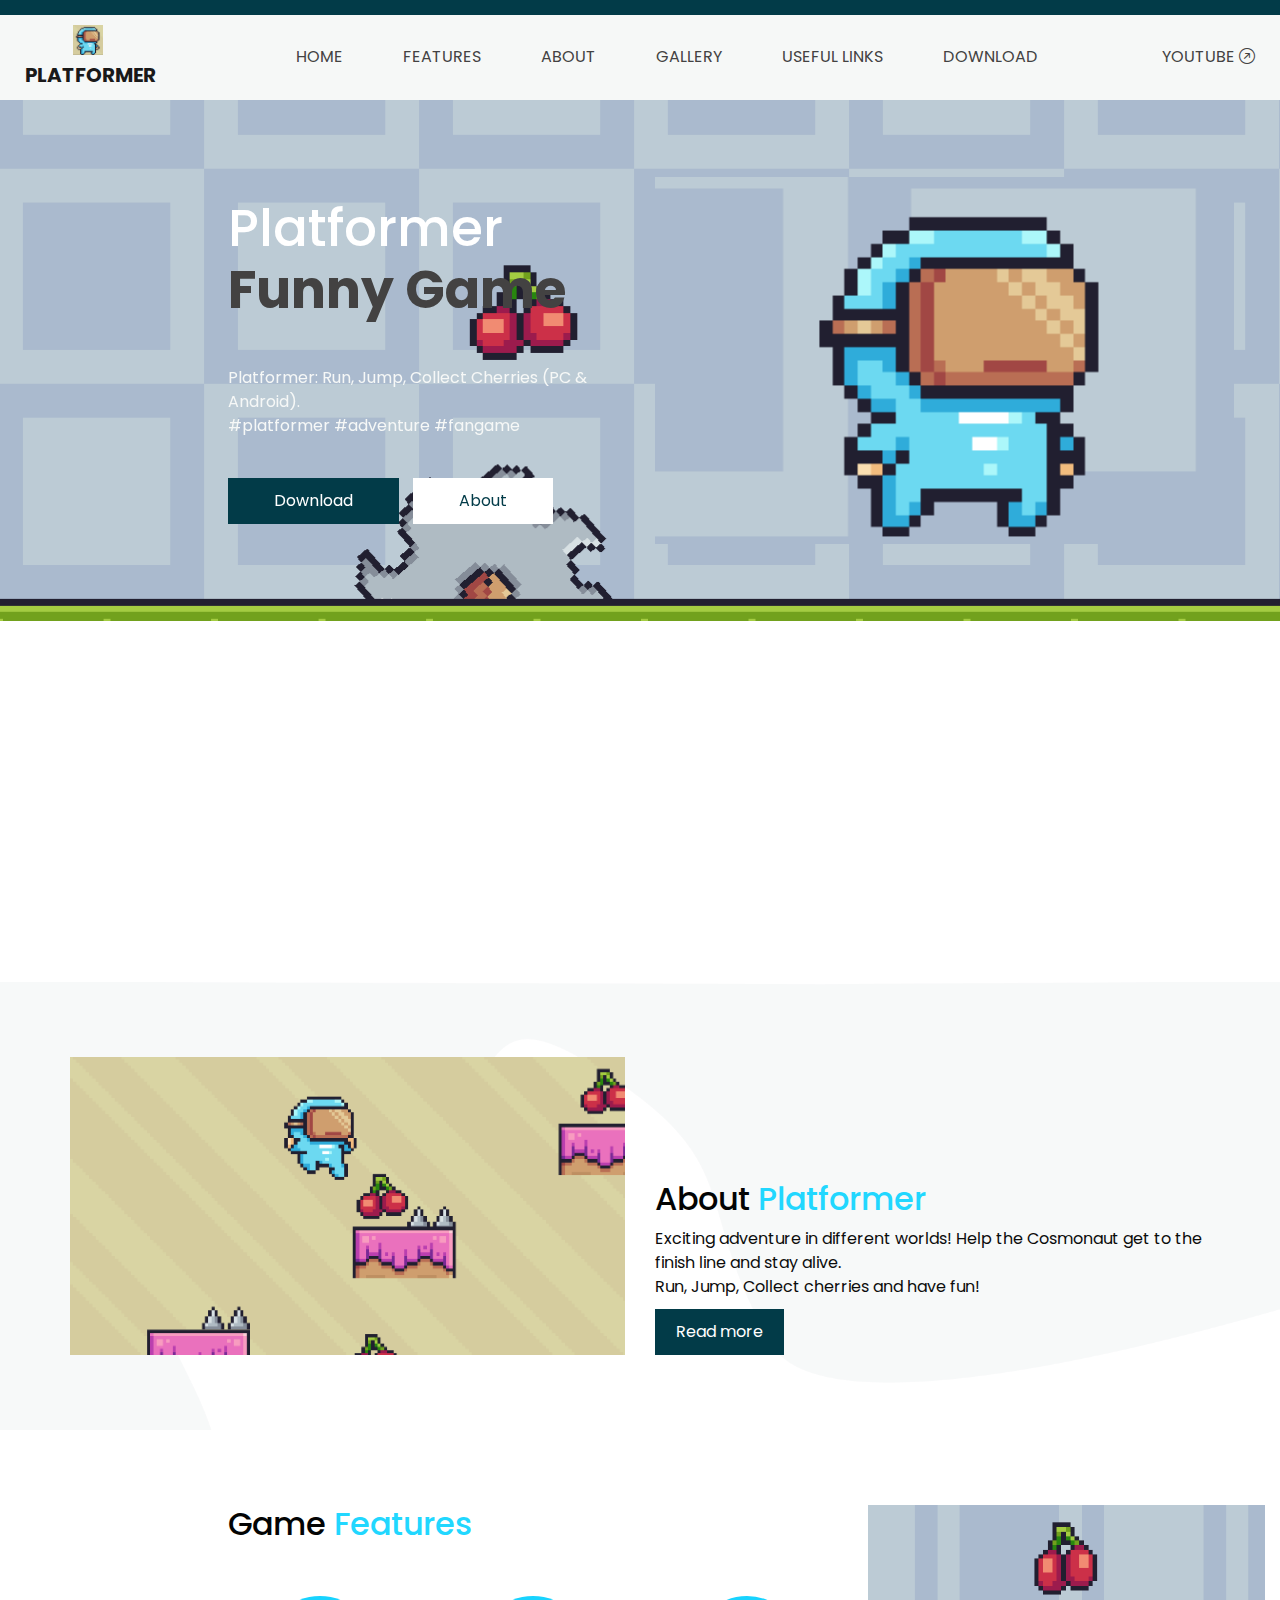
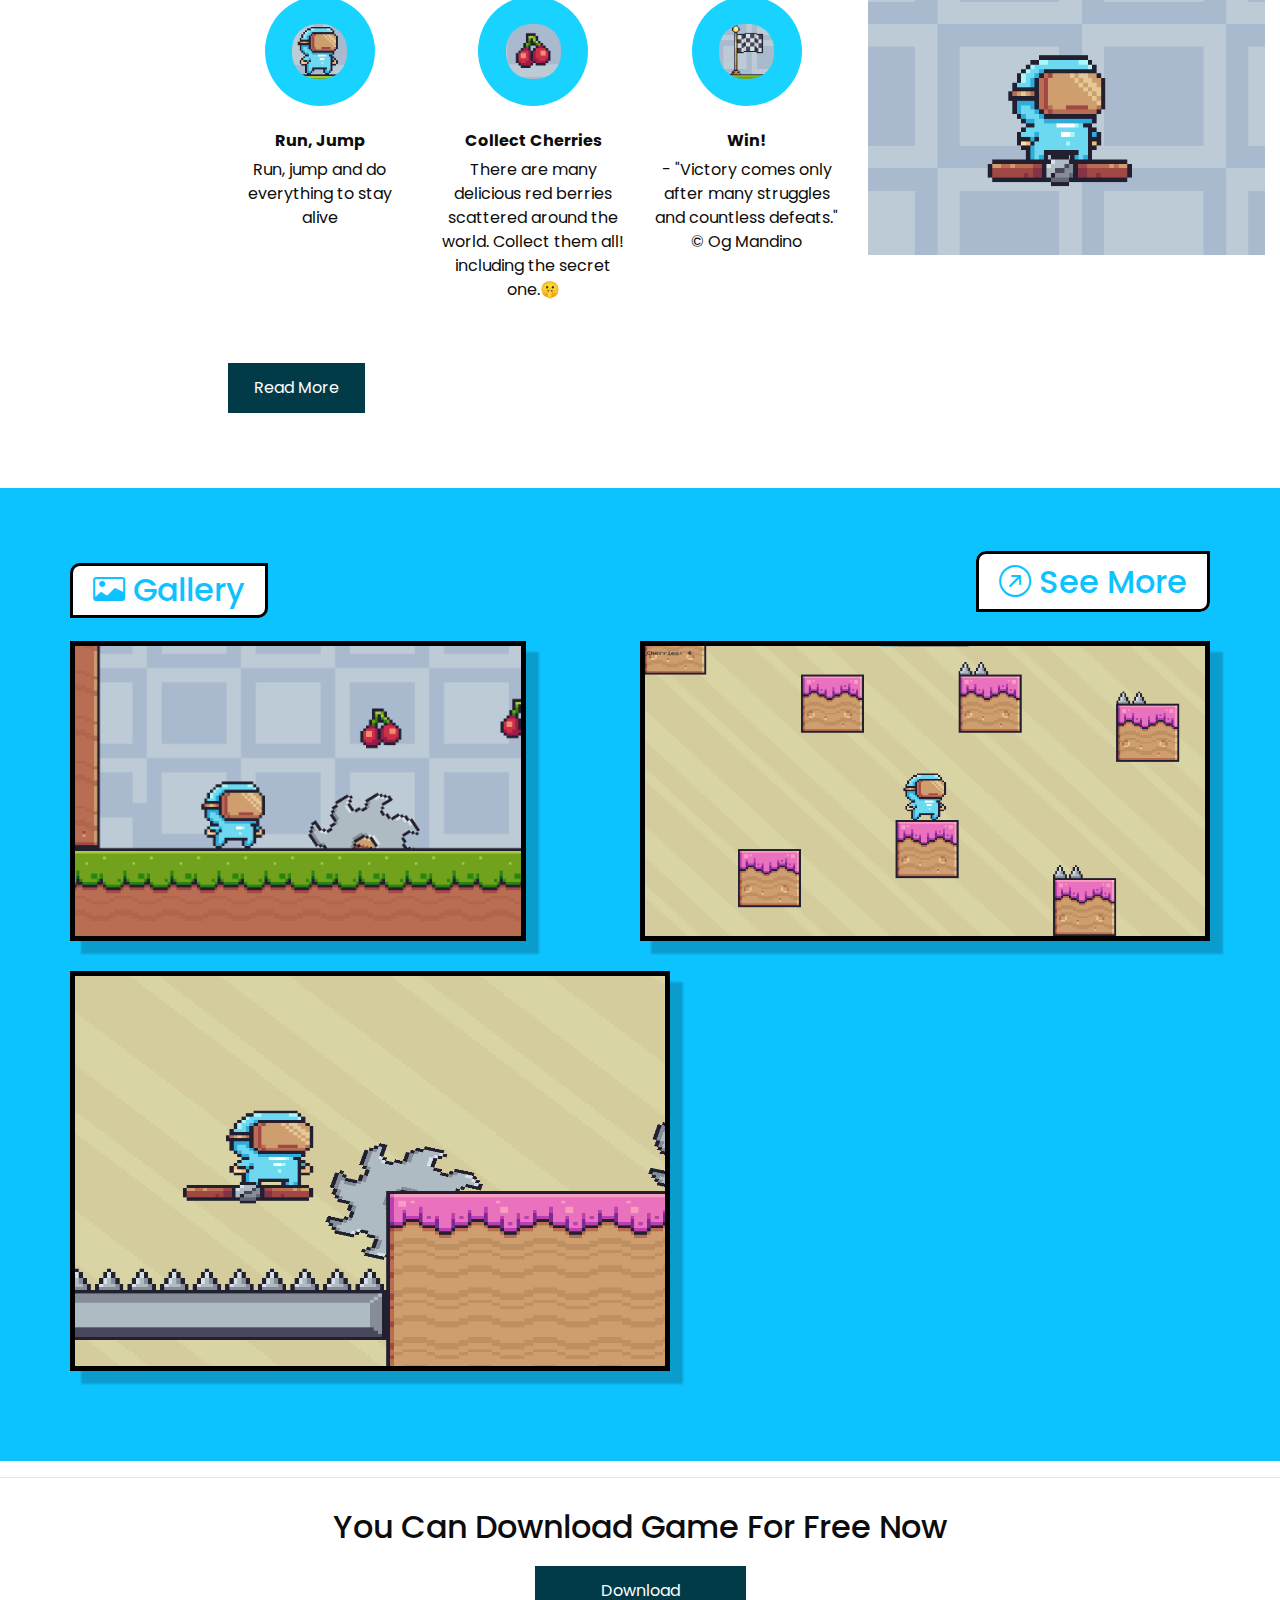
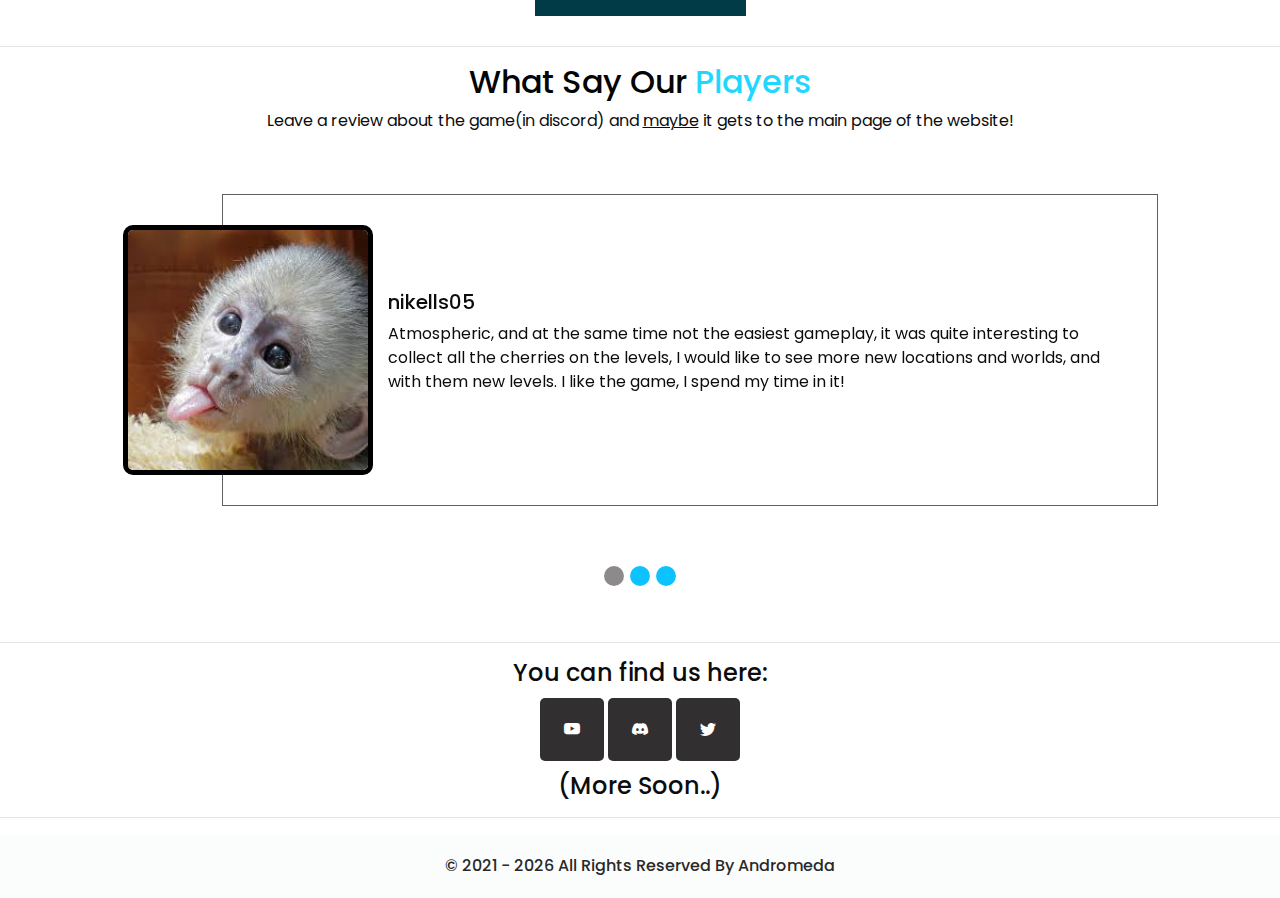
==== index.html @ 1cad474f "some changes" ====
<!DOCTYPE html>
<html>

<head>
	<!-- Basic -->
	<meta charset="utf-8" />
	<meta http-equiv="X-UA-Compatible" content="IE=edge" />
	<!-- Mobile Metas -->
	<meta name="viewport" content="width=device-width, initial-scale=1, shrink-to-fit=no" />
	<!-- Site Metas -->
	<meta name="keywords" content="" />
	<meta name="description" content="" />
	<meta name="author" content="" />

	<title>Platformer - Official Website</title>

	<!-- slider stylesheet -->
	<link rel="stylesheet" type="text/css"
	href="https://cdnjs.cloudflare.com/ajax/libs/OwlCarousel2/2.1.3/assets/owl.carousel.min.css" />
	<link rel="stylesheet" href="https://cdnjs.cloudflare.com/ajax/libs/font-awesome/4.7.0/css/font-awesome.min.css">
	<link rel="stylesheet" href="https://cdn.jsdelivr.net/npm/bootstrap-icons@1.9.1/font/bootstrap-icons.css">

	<!-- icon -->
	<link rel="icon" href="images/favicon.ico">

	<!-- bootstrap core css -->
	<link rel="stylesheet" type="text/css" href="css/bootstrap.css" />

	<!-- fonts style -->
	<link href="https://fonts.googleapis.com/css?family=Dosis:400,500|Poppins:400,700&display=swap" rel="stylesheet">
	<!-- Custom styles for this template -->
	<link href="css/style.css" rel="stylesheet" />
	<!-- responsive style -->
	<link href="css/responsive.css" rel="stylesheet" />

  <script type="text/javascript">console.log("secret.png?");</script>
</head>

<body>
  <div class="hero_area">
    <!-- header section strats -->
    <header class="header_section" style="position: fixed; top: 0; width: 100%; z-index: 1;">
      <div class="container-fluid">
        <nav class="navbar navbar-expand-lg custom_nav-container">
          <a class="navbar-brand" href="index.html">
            <img src="images/logo.png" alt="">
            <span>
              Platformer
            </span>
          </a>
          <button class="navbar-toggler" type="button" data-toggle="collapse" data-target="#navbarSupportedContent"
            aria-controls="navbarSupportedContent" aria-expanded="false" aria-label="Toggle navigation">
            <span class="navbar-toggler-icon"></span>
          </button>

          <div class="collapse navbar-collapse" id="navbarSupportedContent">
            <div class="d-flex mx-auto flex-column flex-lg-row align-items-center">
              <ul class="navbar-nav  ">
                <li class="nav-item active">
                  <a class="nav-link" href="index.html">Home <span class="sr-only">(current)</span></a>
                </li>
                <li class="nav-item">
                  <a class="nav-link" href="features.html">Features </a>
                </li>
                <li class="nav-item">
                  <a class="nav-link" href="about.html"> About</a>
                </li>
                <li class="nav-item">
                  <a class="nav-link" href="gallery.html"> Gallery </a>
                </li>
                <li class="nav-item">
                  <a class="nav-link" href="links.html">Useful Links</a>
                </li>
                <li class="nav-item">
                  <a class="nav-link" href="download.html"> Download </a>
                </li>
              </ul>
              <!-- <form class="form-inline my-2 my-lg-0 ml-0 ml-lg-4 mb-3 mb-lg-0">
                <button class="btn  my-2 my-sm-0 nav_search-btn" type="submit"></button>
              </form> -->
            </div>
            <div class="quote_btn-container  d-flex justify-content-center">
              <script type="text/javascript">
                var links = ["www.youtube.com/channel/UCqLkB0ikeZudFq3xYeXhJoA", "discord.gg/4m3zwxyevf", "twitter.com/platformergame"];
                var link_name;

              function randomLink() {
                  // get a random number between 0 and the number of links
                  var randIdx = Math.random() * links.length;
                  // round it, so it can be used as array index
                  randIdx = parseInt(randIdx, 10);
                  // construct the link to be opened
                  var link = 'http://' + links[randIdx];
                      return link;
              };

              var random_link = randomLink();

              switch(random_link) {
                case "http://www.youtube.com/channel/UCqLkB0ikeZudFq3xYeXhJoA":
                  link_name = "YouTube";
                  break;
                case "http://discord.gg/4m3zwxyevf":
                  link_name = "Discord";
                  break;
                  case "http://twitter.com/platformergame":
                  link_name = "Twitter";
                  break;
                default:
                  link_name = "Link";
              }

              document.write("<a href='", random_link, "' target='blank'>", link_name, " <i class='bi bi-arrow-up-right-circle'></i></a>");

              </script>
              <!-- <a href="https://www.youtube.com/channel/UCqLkB0ikeZudFq3xYeXhJoA">
                YouTube Channel <i class="bi bi-arrow-up-right-circle"></i> 
              </a>-->
            </div>
          </div>
        </nav>
    </header>
    <!-- end header section -->
    <!-- slider section -->
    <section class=" slider_section position-relative" style="margin-top: 100px;">
      <div id="carouselExampleIndicators" class="carousel slide" data-ride="carousel">
	    <!-- <ol class="carousel-indicators">
	      <li data-target="#carouselExampleIndicators" data-slide-to="0" class="active"></li>
	    </ol> -->
        <div class="carousel-inner">
          <div class="carousel-item active">
            <div class="container-fluid">
              <div class="row">
                <div class="col-md-4 offset-md-2">
                  <div class="slider_detail-box">
                    <h1>
                      Platformer
                      <span>
                        Funny Game
                      </span>
                    </h1>
                    <p>
                      Platformer: Run, Jump, Collect Cherries (PC & Android).<br>#platformer #adventure #fangame
                    </p>
                    <div class="btn-box">
                      <a href="download.html" class="btn-1">
                        Download
                      </a>
                      <a href="about.html" class="btn-2">
                        About
                      </a>
                    </div>
                  </div>
                </div>
                <div class="col-md-6">
                  <div class="slider_img-box">
                    <img src="images/slider-img.png" alt="">
                  </div>
                </div>
              </div>
            </div>
          </div>

    </section>
    <!-- end slider section -->
  </div>

  <!-- about section -->

  <section class="about_section layout_padding">
    <div class="container">
      <div class="row">
        <div class="col-md-6">
          <div class="img-box">
            <img src="images/about.png" alt="">
          </div>
        </div>
        <div class="col-md-6">
          <div class="detail-box">
	        <h2 class="custom_heading">
	          About
	          <span>
	            Platformer
	          </span>
	        </h2>
            <p style="margin-top: 0px; margin-bottom: 10px;">
              Exciting adventure in different worlds! Help the Cosmonaut get to the finish line and stay alive. <br>Run, Jump, Collect cherries and have fun!
            </p>
            <div>
              <a href="about.html" style="cursor: pointer;">
                Read more
              </a>
            </div>
          </div>
        </div>
      </div>
    </div>
  </section>

  <!-- service section -->
  <section class="service_section layout_padding">
    <div class="container-fluid">
      <div class="row">
        <div class="col-md-6 offset-md-2">
          <h2 class="custom_heading">
            Game <span>Features</span>
          </h2>
          <div class="container layout_padding2">
            <div class="row">
              <div class="col-md-4">
                <div class="img_box">
                  <img src="images/s-1.png" alt="">
                </div>
                <div class="detail_box">
                  <h6>
                    Run, Jump
                  </h6>
                  <p>
                    Run, jump and do everything to stay alive
                  </p>
                </div>
              </div>
              <div class="col-md-4">
                <div class="img_box">
                  <img src="images/s-2.png" alt="">
                </div>
                <div class="detail_box">
                  <h6>
                    Collect Cherries
                  </h6>
                  <p>
                    There are many delicious red berries scattered around the world. Collect them all!<br> including the secret one.🤫
                  </p>
                </div>
              </div>
              <div class="col-md-4">
                <div class="img_box">
                  <img src="images/s-3.png" alt="">
                </div>
                <div class="detail_box">
                  <h6>
                    Win!
                  </h6>
                  <p>
                    - "Victory comes only after many struggles and countless defeats."<br> © Og Mandino
                  </p>
                </div>
              </div>
            </div>
          </div>
          <div>
            <a href="features.html">
              Read More
            </a>
          </div>
        </div>
        <div class="col-md-4">
          <img src="images/tool.png" alt="" class="w-100">
        </div>
      </div>
    </div>
  </section>

  <!-- end service section -->



  <!-- gallery section -->
  <section class="gallery-section layout_padding">
    <div class="container">
      <h2 style="color: #0dc3ff; background-color: white;border: solid 3px black; padding: 5px 20px 5px 20px; border-radius: 10px 0px 10px 0px;">
          <i class="bi bi-card-image"></i> Gallery
      </h2>
      <h2>
        <a href="gallery.html" style="color: #0dc3ff; background-color: white;border: solid 3px black; padding: 5px 20px 5px 20px; border-radius: 10px 0px 10px 0px;">
          <i class='bi bi-arrow-up-right-circle'></i> See More
        </a>
      </h2>
    </div>
    <div class="container ">
      <div class="img_box box-1">
        <img src="images/g-1.png" alt="">
      </div>
      <div class="img_box box-2">
        <img src="images/g-3.png" alt="">
      </div>
      <div class="img_box box-3">
        <img src="images/g-2.png" alt="">
      </div><br>
    </div>
  </section>
  <hr>

  <!-- download section -->

  <section class="buy_section" style="margin:10px 10px 10px 10px:">
    <div class="container" style="margin-top: 30px;margin-bottom: 30px;">
      <h2 style="margin-bottom: 20px;">
        You Can Download Game For Free Now
      </h2>
      <div class="d-flex justify-content-center">
        <a href="download.html">
          Download
        </a>
      </div>
    </div>
  </section>

  <!-- end download section -->

  <!-- client section -->
  <hr>
  <section class="client_section layout_padding-bottom">
    <div class="container">
      <h2 class="custom_heading text-center">
        What Say Our
        <span>
          Players
        </span>
      </h2>
      <p class="text-center">
        Leave a review about the game(in discord) and <span style="text-decoration: underline;">maybe</span> it gets to the main page of the website!
      </p>
      <div id="carouselExample2Indicators" class="carousel slide" data-ride="carousel">
        <ol class="carousel-indicators">
          <li data-target="#carouselExample2Indicators" data-slide-to="0" class="active"></li>
          <li data-target="#carouselExample2Indicators" data-slide-to="1"></li>
          <li data-target="#carouselExample2Indicators" data-slide-to="2"></li>
        </ol>
        <div class="carousel-inner">
          <div class="carousel-item active">
            <div class="layout_padding2 pl-100">
              <div class="client_container ">
                <div class="img_box" style="margin-right: 30px;">
                  <img src="images/client1.jpg" alt="" style="border: solid black 5px; border-radius: 10px; width: 250px; height: 250px;">
                </div>
                <div class="detail_box">
                  <h5>
                    nikells05
                  </h5>
                  <p>
                    Atmospheric, and at the same time not the easiest gameplay, it was quite interesting to collect all the cherries on the levels, I would like to see more new locations and worlds, and with them new levels.
                    I like the game, I spend my time in it!
                  </p>
                </div>
              </div>
            </div>
          </div>

          <div class="carousel-item">
            <div class="layout_padding2 pl-100">
              <div class="client_container ">
                <div class="img_box" style="margin-right: 50px;">
                  <img src="images/player3.jpg" alt="" style="border: solid black 5px; border-radius: 10px; width: 250px; height: 250px;">
                </div>
                <div class="detail_box">
                  <h5>
                    ARBUZOVA_ANASTASIA
                  </h5>
                  <p>
                    So, I really like the game! I've been playing for 2 days trying to pass the second level. generally like everything. there is how it looks, and in general the game is very informative, I love this game. She is in my tops in life. I advise everyone to play when bored! very tempting, which is just very cool when there is nothing to do, and just to get distracted. My rating for the game is 10/10.
                  </p>
                </div>
              </div>
            </div>
          </div>

          <div class="carousel-item">
            <div class="layout_padding2 pl-100">
              <div class="client_container ">
                <div class="img_box" style="margin-right: 30px;">
                  <img src="images/client2.jpg" alt="" style="border: solid black 5px; border-radius: 10px; width: 250px; height: 250px;">
                </div>
                <div class="detail_box">
                  <h5>
                    Babuin 228
                  </h5>
                  <p>
                    Platformer is a cool game, if you haven't tried it you just live without meaning
                  </p>
                </div>
              </div>
            </div>
          </div>

        </div>
      </div>
    </div>

  </section>
  <!-- end client section -->

  <!-- info section -->
  <hr>
  <div class="footer-social-icons">
    <h4 class="_14" style="text-align: center;">You can find us here:</h4>
    <ul class="social-icons" style="padding-left: 0px;">
    	<li title="YouTube Channel"><a href="https://www.youtube.com/channel/UCqLkB0ikeZudFq3xYeXhJoA" class="social-icon" target="_blank"> <i class="bi bi-youtube smicon"></i></a></li>
    	<li title="Discord Server"><a href="https://discord.gg/4m3zwxyevf" class="social-icon" target="_blank"><i class="bi bi-discord smicon"></i></a></li>
      <li title="Twitter"><a href="https://twitter.com/platformergame" class="social-icon" target="_blank"><i class="bi bi-twitter smicon"></i></a></li>
        <!-- <li title="Facebook"><a href="" class="social-icon"> <i class="fa fa-facebook smicon"></i></a></li> -->
        <li><h4 class="_14" style="margin-top: 30px;">(More Soon..)</h4></li>
    </ul>
  </div>
  <hr>
  <!-- end info_section -->

  <!-- footer section -->
  <section class="container-fluid footer_section">
    <p>
      &copy; 2021 - <script type="text/javascript">document.write(new Date().getFullYear());</script> All Rights Reserved By
      <a id="authorxd">Andromeda</a>
    </p>
  </section>
  <!-- footer section -->

  <!-- important shit -->
  <script type="text/javascript" src="js/jquery-3.4.1.min.js"></script>
  <script type="text/javascript" src="js/bootstrap.js"></script>
</body>
<!-- ./images/secret.png :) -->
</html>


<!-- we love secrets! -->
---- css/style.css ----
@import url("https://cdn.jsdelivr.net/npm/bootstrap-icons@1.9.1/font/bootstrap-icons.css");

body {
  font-family: "Poppins", sans-serif;
  color: #0c0c0c;
  background-color: #ffffff;
}

.layout_padding {
  padding: 75px 0;
}

.layout_padding2 {
  padding: 45px 0;
}

.layout_padding2-top {
  padding-top: 45px;
}

.layout_padding2-bottom {
  padding-bottom: 45px;
}

.layout_padding-top {
  padding-top: 75px;
}

.layout_padding-bottom {
  padding-bottom: 75px;
}

.custom_heading {
  color: #030404;
}

.custom_heading span {
  color: #21d7ff;
}

/*header section*/
.hero_area {
  height: 98vh;
  position: relative;
}

.hero_area::before {
  content: "";
  position: absolute;
  width: 100%;
  height: 15px;
  background-color: #023b48;
  width: 100%;
  position: fixed;
  top: 0px;
  z-index: 3;
}

.sub_page .hero_area {
  height: auto;
}

.hero_area.sub_pages {
  height: auto;
}

.header_section {
  background-color: #f6f8f7;
  padding-top: 15px;
  top: 0;
}

.header_section .container-fluid {
  padding-right: 25px;
  padding-left: 25px;
}

.header_section .nav_container {
  margin: 0 auto;
}

.header_section .quote_btn-container a {
  color: #434242;
  text-transform: uppercase;
}

.custom_nav-container.navbar-expand-lg .navbar-nav .nav-link {
  padding: 10px 30px;
  color: #434242;
  text-align: center;
  text-transform: uppercase;
}

a,
a:hover,
a:focus {
  text-decoration: none;
}

a:hover,
a:focus {
  color: initial;
}

.btn,
.btn:focus {
  outline: none !important;
  -webkit-box-shadow: none;
          box-shadow: none;
}

.navbar-brand,
.navbar-brand:hover {
  text-transform: uppercase;
  font-weight: bold;
  font-size: 24px;
  color: #fafcfd;
}

.custom_nav-container .nav_search-btn {
  background-image: url(../images/search-icon.png);
  background-size: 22px;
  background-repeat: no-repeat;
  background-position-y: 7px;
  width: 35px;
  height: 35px;
  padding: 0;
  border: none;

}

.navbar-brand {
  display: -webkit-box;
  display: -ms-flexbox;
  display: flex;
  -webkit-box-align: center;
      -ms-flex-align: center;
          align-items: center;
  -webkit-box-orient: vertical;
  -webkit-box-direction: normal;
      -ms-flex-direction: column;
          flex-direction: column;
}

.navbar-brand img {
  width: 30px;
  margin-right: 5px;

}

.navbar-brand span {
  font-size: 20px;
  font-weight: 700;
  color: #191919;
  margin-top: 5px;
}

.custom_nav-container {
  z-index: 99999;
  padding: 5px 0;
}

.custom_nav-container .navbar-toggler {
  outline: none;
}

.custom_nav-container .navbar-toggler .navbar-toggler-icon {
  background-image: url(../images/menu.png);
  background-size: 55px;
}

/*end header section*/
/* slider section */
.slider_section {
  background-image: url(../images/hero.jpg);
  padding: 6% 0;
  background-size: cover;
  background-repeat: no-repeat;
}

.slider_section .row {
  -webkit-box-align: center;
      -ms-flex-align: center;
          align-items: center;
}

.slider_detail-box h1 {
  color: #ffffff;
  font-size: 52px;
}

.slider_detail-box h1 span {
  display: inline-block;
  color: #434242;
  font-weight: bold;
}

.slider_detail-box p {
  color: #f6f8f7;
  margin-top: 45px;
  margin-bottom: 40px;
}

.slider_detail-box .btn-box .btn-1 {
  display: inline-block;
  padding: 10px 45px;
  background-color: #023b48;
  border: 1px solid #023b48;
  color: #ffffff;
  margin-right: 10px;
}

.slider_detail-box .btn-box .btn-1:hover {
  background-color: transparent;
  color: #023b48;
}

.slider_detail-box .btn-box .btn-2 {
  display: inline-block;
  padding: 10px 45px;
  background-color: #ffffff;
  border: 1px solid #ffffff;
  color: #023b48;
}

.slider_detail-box .btn-box .btn-2:hover {
  background-color: transparent;
  color: #ffffff;
}

.slider_img-box {
  margin-right: 5%;
}

.slider_img-box img {
  width: 100%;
}

.carousel-indicators {
  bottom: -15%;
}

.carousel-indicators li {
  width: 20px;
  height: 20px;
  border-radius: 100%;
  opacity: 1;
}

.carousel-indicators .active {
  background-color: #010106;
}

.about_section {
  background-image: url(../images/about-bg.png);
  background-size: cover;
}

.about_section .row {
  -webkit-box-align: baseline;
      -ms-flex-align: baseline;
          align-items: baseline;
}

.about_section .img-box img {
  width: 100%;
}

.about_section .detail-box p {
  margin: 25px 0;
}

.about_section .detail-box a {
  display: inline-block;
  padding: 10px 20px;
  background-color: #023b48;
  border: 1px solid #023b48;
  color: #ffffff;
}

.about_section .detail-box a:hover {
  background-color: transparent;
  color: #023b48;
}

.service_section .row .col-md-4 {
  display: -webkit-box;
  display: -ms-flexbox;
  display: flex;
  -webkit-box-orient: vertical;
  -webkit-box-direction: normal;
      -ms-flex-direction: column;
          flex-direction: column;
  -webkit-box-align: center;
      -ms-flex-align: center;
          align-items: center;
  text-align: center;
}

.service_section .img_box {
  width: 110px;
  height: 110px;
  border-radius: 100%;
  background-color: #18d3ff;
  display: -webkit-box;
  display: -ms-flexbox;
  display: flex;
  -webkit-box-pack: center;
      -ms-flex-pack: center;
          justify-content: center;
  -webkit-box-align: center;
      -ms-flex-align: center;
          align-items: center;
}

.service_section .img_box img {
  width: 55px;
  border-radius: 25px;
}

.service_section .detail_box {
  margin-top: 25px;
}

.service_section .detail_box h6 {
  font-weight: bold;
}

.service_section a {
  display: inline-block;
  padding: 12px 25px;
  background-color: #023b48;
  border: 1px solid #023b48;
  color: #ffffff;
}

.service_section a:hover {
  background-color: transparent;
  color: #023b48;
}

.gallery-section {
  background-color: #0dc3ff;
}

.gallery-section .container {
  display: -webkit-box;
  display: -ms-flexbox;
  display: flex;
  -ms-flex-wrap: wrap;
      flex-wrap: wrap;
  -webkit-box-pack: justify;
      -ms-flex-pack: justify;
          justify-content: space-between;
  -webkit-box-align: stretch;
      -ms-flex-align: stretch;
          align-items: stretch;
}

.gallery-section .container h2 {
  color: #ffffff;
}

.gallery-section .img_box {
  margin: 15px 0;
}

.gallery-section .img_box img {
  border: solid black 5px;
  box-shadow: 12px 12px 2px 1px rgba(0, 0, 0, .2);
  width: 100%;
  height: 100%;
}

.gallery-section .img_box.box-1 {
  width: 40%;
  height: 300px;
}

.gallery-section .img_box.box-2 {
  width: 50%;
  height: 300px;
}

.gallery-section .img_box.box-3 {
  width: 600px;
  height: 400px;
}

.buy_section {
  text-align: center;
}

.buy_section p {
  margin: 25px 0;
}

.buy_section a {
  display: inline-block;
  padding: 12px 65px;
  background-color: #023b48;
  border: 1px solid #023b48;
  color: #ffffff;
}

.buy_section a:hover {
  background-color: transparent;
  color: #023b48;
}

.client_section .pl-100 {
  padding-left: 100px;
}

.container .btn-2 {
  display: inline-block;
  padding: 10px 45px;
  background-color: #ffffff;
  border: 1px solid #ffffff;
  color: #023b48;
}

.client_section .client_container {
  width: 90%;
  display: -webkit-box;
  display: -ms-flexbox;
  display: flex;
  margin: 0 auto;
  border: 1px solid #606060;
  -webkit-box-align: center;
      -ms-flex-align: center;
          align-items: center;
  padding: 30px 0;
}

.client_section .client_container .img_box {
  width: 200px;
  margin-left: -100px;
}

.client_section .client_container .img_box img {
  min-width: 100%;
}

.client_section .client_container .detail_box {
  padding: 0 35px;
}

.client_section .carousel-indicators li {
  background-color: #0dc3ff;
}

.client_section .carousel-indicators .active {
  background-color: #8c8a8a;
}

.map_section {
  position: relative;
}

.map_section #map {
  position: absolute;
}

.map_section .form_container {
  position: relative;
  width: 50%;
  z-index: 9;
}

.map_section .form_container form {
  background-color: rgba(255, 255, 255, 0.98);
  padding: 45px;
  margin: 75px 0;
}

.map_section .form_container input {
  border: none;
  outline: none;
  background-color: transparent;
  border-bottom: 1px solid #111111;
  padding-top: 35px;
  width: 100%;
}

.map_section .form_container input.message-box {
  padding-top: 55px;
}

.map_section .form_container button {
  display: inline-block;
  padding: 12px 20px;
  background-color: #023b48;
  border: 1px solid #023b48;
  color: #ffffff;
  border-radius: 30px;
  width: 100%;
  margin-top: 35px;
}

.map_section .form_container button:hover {
  background-color: transparent;
  color: #023b48;
}

.info_section {
  background-color: #0dc3ff;
}

.info_items {
  width: 70%;
  margin: 0 auto;
  display: -webkit-box;
  display: -ms-flexbox;
  display: flex;
  -webkit-box-pack: justify;
      -ms-flex-pack: justify;
          justify-content: space-between;
}

.info_items .item {
  width: 200px;
  display: -webkit-box;
  display: -ms-flexbox;
  display: flex;
  -webkit-box-orient: vertical;
  -webkit-box-direction: normal;
      -ms-flex-direction: column;
          flex-direction: column;
  -webkit-box-align: center;
      -ms-flex-align: center;
          align-items: center;
  text-align: center;
}

.info_items .item .img-box {
  width: 80px;
  height: 80px;
  border-radius: 100%;
  background-repeat: no-repeat;
  background-position: center;
}

.info_items .item .detail-box {
  margin-top: 5px;
  color: #fff;
}

.info_items {
  position: relative;
}

.info_items a {
  position: relative;
}

.info_items .item .img-box.box-1 {
  background-image: url(../images/location-white.png);
}

.info_items .item .img-box.box-2 {
  background-image: url(../images/telephone-white.png);
}

.info_items .item .img-box.box-3 {
  background-image: url(../images/envelope-white.png);
}

/* footer section*/
.footer_section {
  background-color: #fbfdfd;
  padding: 20px;
  font-weight: 500;
}

.footer_section p {
  color: #292929;
  margin: 0;
  text-align: center;
}

.footer_section a {
  color: #292929;
}

/* end footer section*/

.footer-social-icons {

}
.social-icon {
    color: #fff;
}
.smicon {
    border-radius: 5px;
}
ul.social-icons {
    margin-top: 30px;
    text-align: center;
}
.social-icons li {
    vertical-align: top;
    display: inline;
    height: 300px;
    margin-top: 100px;
}
.social-icons a {
    color: #fff;
    text-decoration: none;
    display:inline-block;
}
.fa-facebook {
    padding:20px 24px;
    -o-transition:.5s;
    -ms-transition:.5s;
    -moz-transition:.5s;
    -webkit-transition:.5s;
    transition: .5s;
    background-color: #322f30;
}
.bi-discord {
    padding:20px 24px;
    -o-transition:.5s;
    -ms-transition:.5s;
    -moz-transition:.5s;
    -webkit-transition:.5s;
    transition: .5s;
    background-color: #322f30;
}
.bi-twitter {
    padding:20px 24px;
    -o-transition:.5s;
    -ms-transition:.5s;
    -moz-transition:.5s;
    -webkit-transition:.5s;
    transition: .5s;
    background-color: #322f30;
}
.bi-discord:hover {
    background-color: #5662f6;
}
.fa-facebook:hover {
    background-color: #3d5b99;
}
.fa-twitter {
    padding:20px 22px;
    -o-transition:.5s;
    -ms-transition:.5s;
    -moz-transition:.5s;
    -webkit-transition:.5s;
    transition: .5s;
    background-color: #322f30;
}
.bi-twitter:hover {
    background-color: #00aced;
}
.fa-facebook:hover {
    background-color: blue;
}

.bi-youtube {
    padding:20px 24px;
    -o-transition:.5s;
    -ms-transition:.5s;
    -moz-transition:.5s;
    -webkit-transition:.5s;
    transition: .5s;
    background-color: #322f30;
}
.bi-youtube:hover {
    background-color: #e64a41;
}

#authorxd:hover {
   cursor: default;
   color: indigo;
}
---- css/responsive.css ----
@media (max-width: 1120px) {
  .hero_area {
    height: auto;
  }

  .slider_section {
    padding: 50px 0;
  }

  .quote_btn-container {
    display: none;
  }

  .quote_btn-container a {
    display: none;
  }
}

@media (max-width: 992px) {
  .custom_nav-container .nav_search-btn {
    background-position: center;
  }

  .map_section .form_container form {
    width: 450px;
  }
}

@media (max-width: 768px) {
  .slider_detail-box {
    text-align: center;
  }
  .info_section .col-md-3 {
    text-align: center;
  }

  .info_section .col-md-3:not(:nth-last-child(1)) {
    margin-bottom: 35px;
  }

  .tasty_section h2 {
    font-size: 80px;
  }

  .contact_section {
    background-size: cover;
  }

  .info_items {
    flex-direction: column;
    align-items: center;
  }

  .info_items .item {
    margin: 20px 0;
  }

  .info_items::before {
    display: none;
  }

  .slider_img-box {
    margin: 25px 0 45px 0;
  }

  .carousel-indicators {
    bottom: -5%;
  }

  .col-md-6.offset-md-2 {
    margin: 40px 0;
    text-align: center;
  }
}

@media (max-width: 576px) {
  .client_section .client_container {
    flex-direction: column;
    align-items: center;
  }

  .client_section .pl-100 {
    padding-left: 0;
  }

  .client_section .client_container .img_box {
    margin: -150px auto 25px auto;
  }

  .client_section .client_container {
    margin-top: 100px;
  }

  .gallery-section .container {
    flex-direction: column;
  }

  .gallery-section .img_box {
    width: 100% !important;
  }

  .map_section .form_container {
    width: 100%;
  }

  .map_section .form_container form {
    width: 100%;
  }

  .map_section #map {
    position: relative;
    height: 450px !important;
  }
}

@media (max-width: 480px) {
  .slider_detail-box h1 {
    font-size: 40px;
  }
}

@media (max-width: 420px) {
}

@media (max-width: 360px) {
  .btn-box {
    display: flex;
    flex-direction: column;
    align-items: center;
  }
  .slider_detail-box .btn-box .btn-1 {
    margin-bottom: 10px;
    margin-right: 0;
  }
}

@media (min-width: 1200px) {
  .container {
    max-width: 1170px;
  }
}
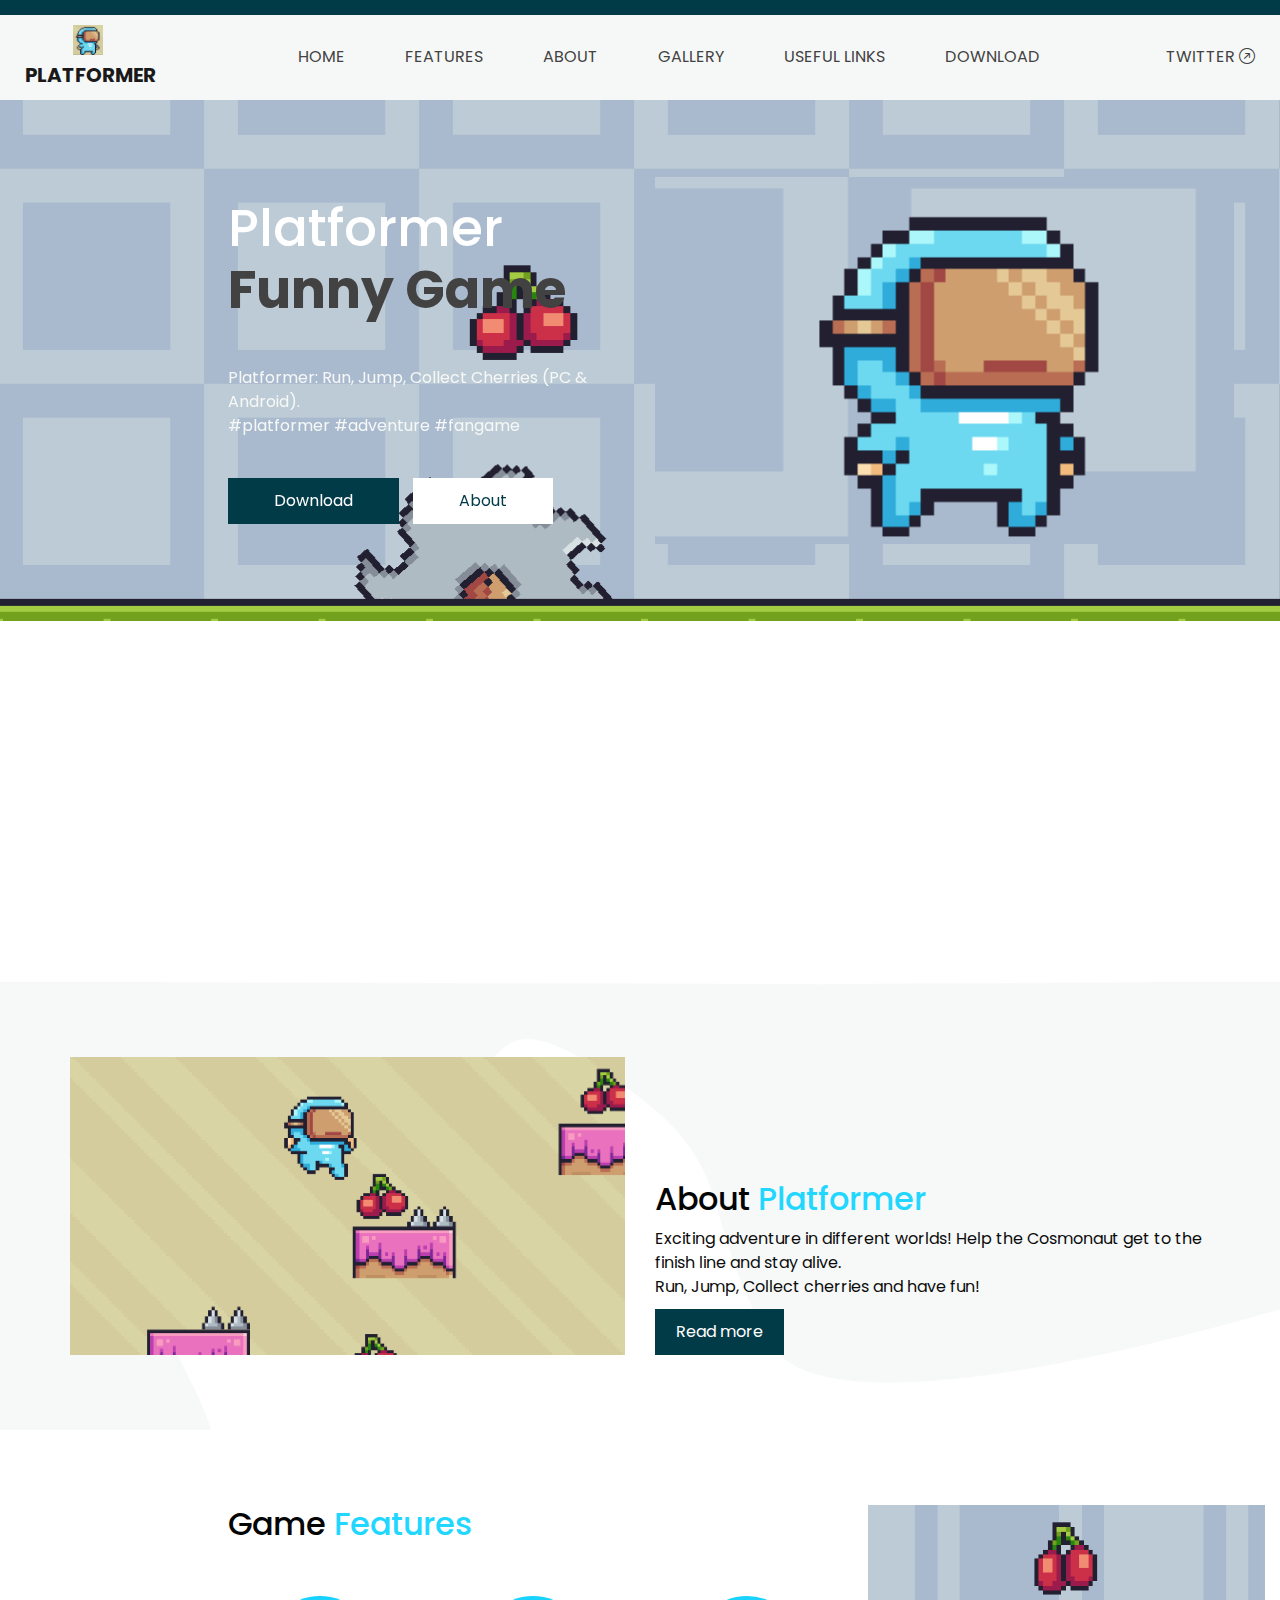
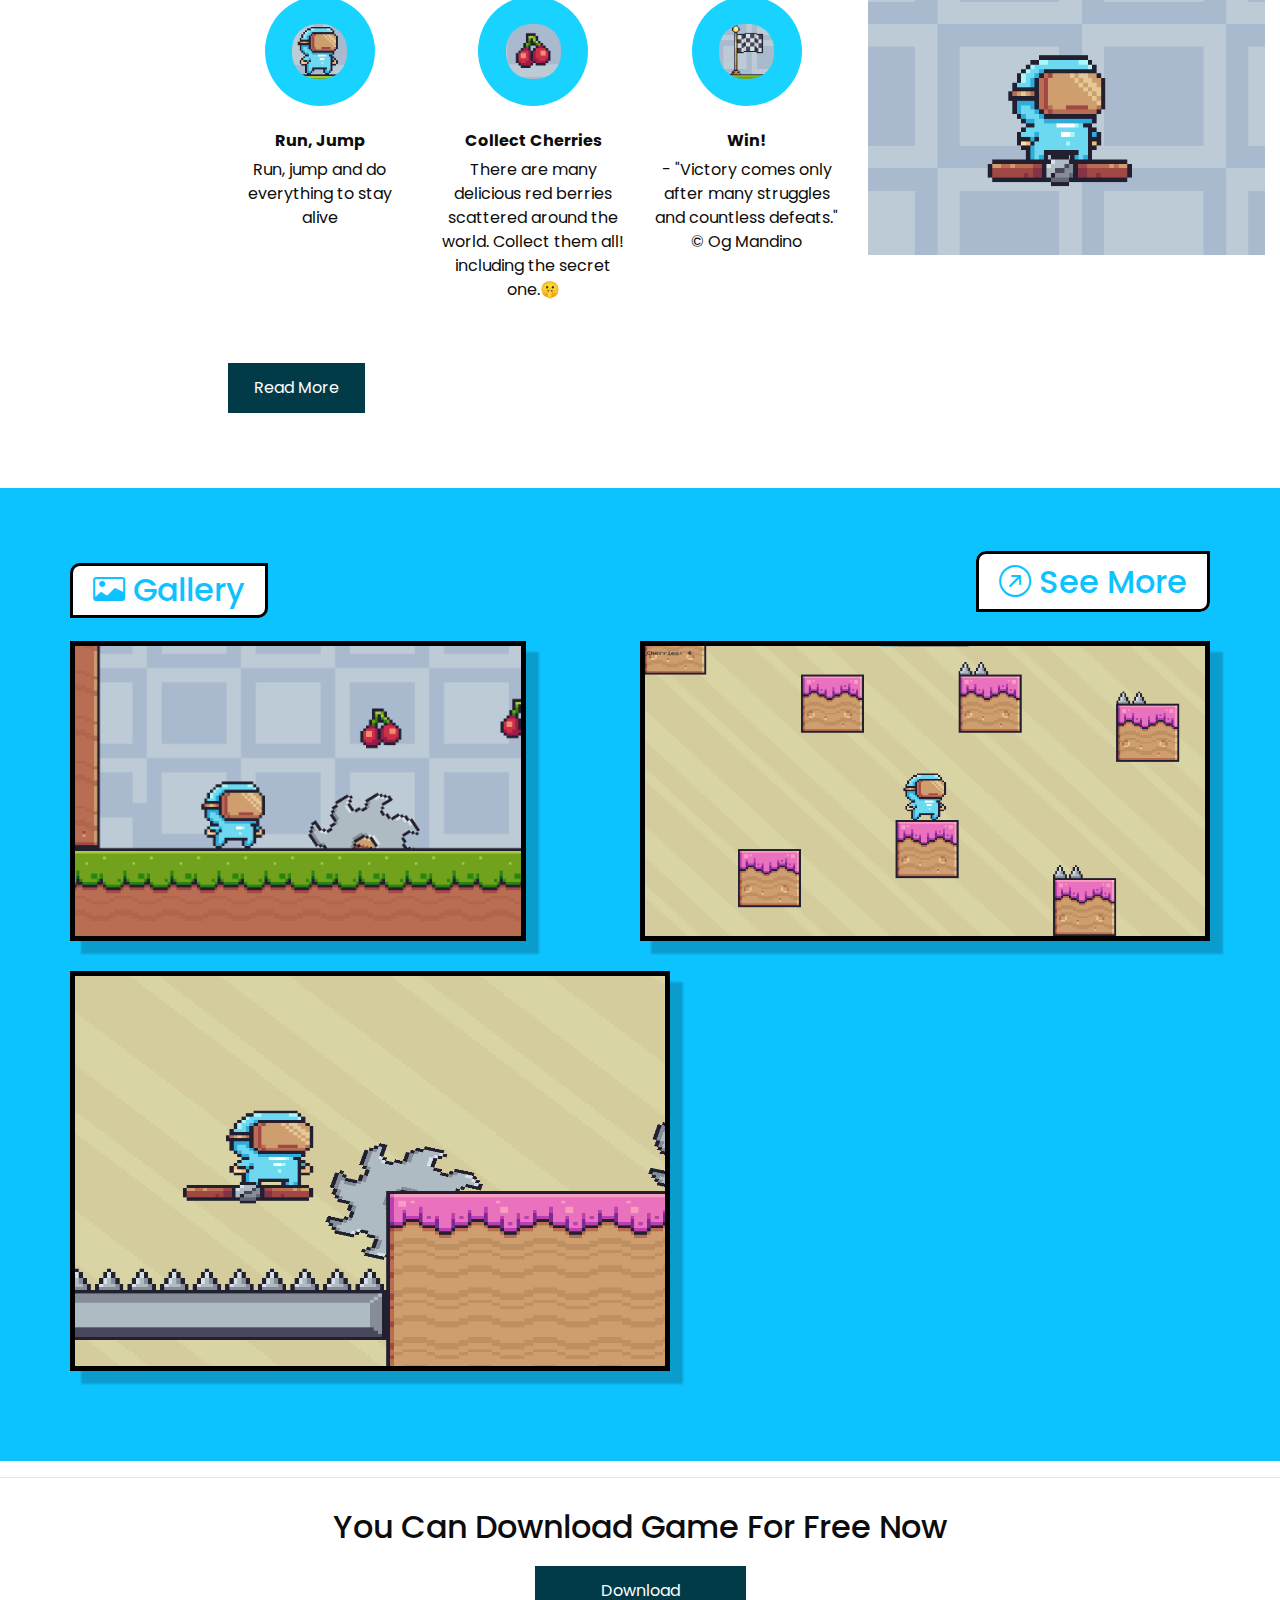
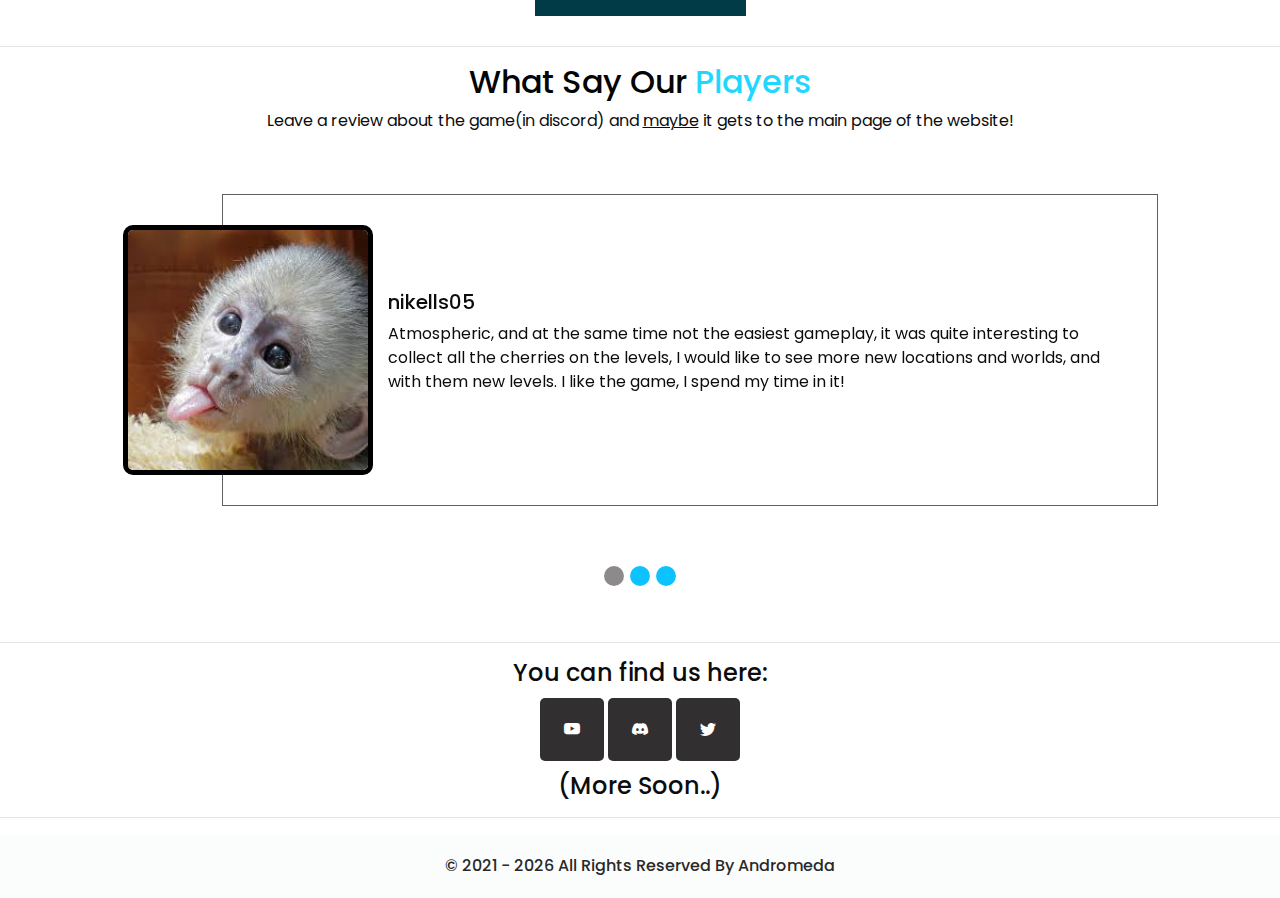
==== commit 0cecc08d: "updated user2 username" ====
--- a/index.html
+++ b/index.html
@@ -355,7 +355,7 @@
                 </div>
                 <div class="detail_box">
                   <h5>
-                    ARBUZOVA_ANASTASIA
+                    Luna
                   </h5>
                   <p>
                     So, I really like the game! I've been playing for 2 days trying to pass the second level. generally like everything. there is how it looks, and in general the game is very informative, I love this game. She is in my tops in life. I advise everyone to play when bored! very tempting, which is just very cool when there is nothing to do, and just to get distracted. My rating for the game is 10/10.
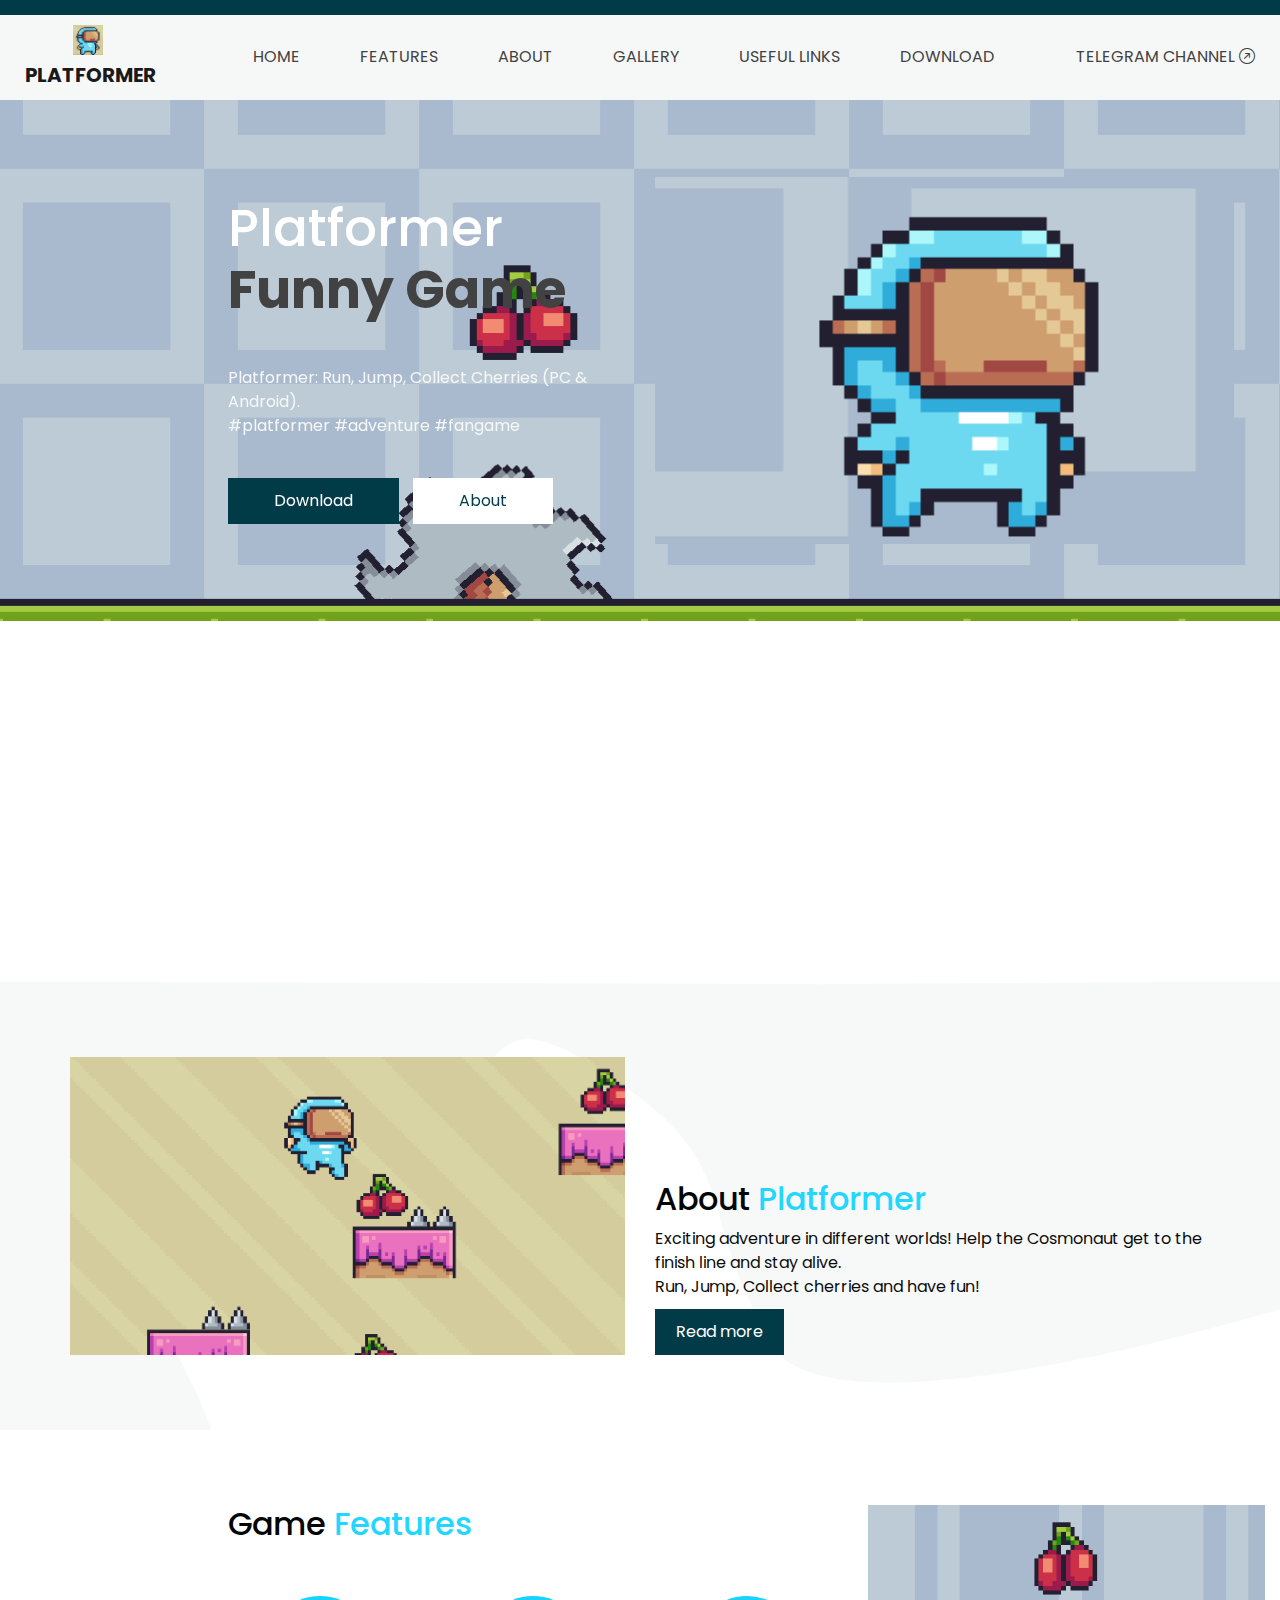
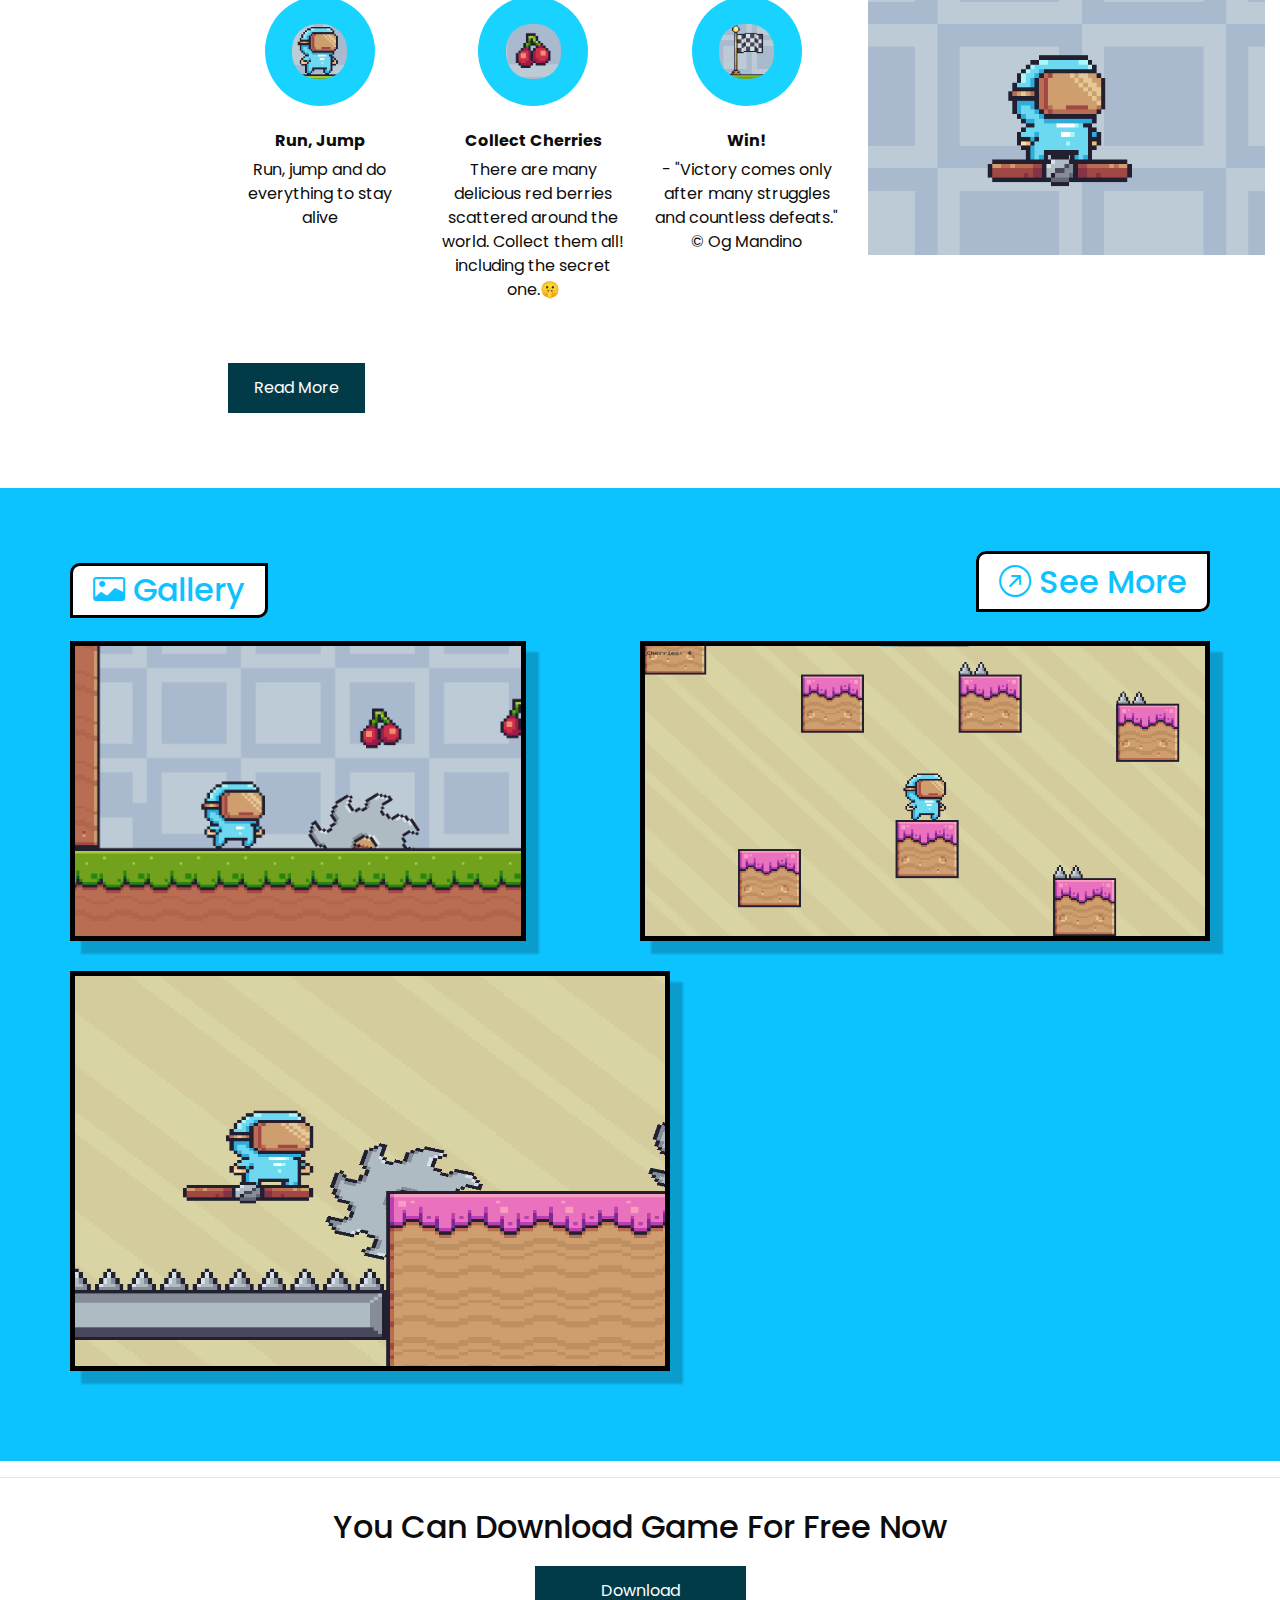
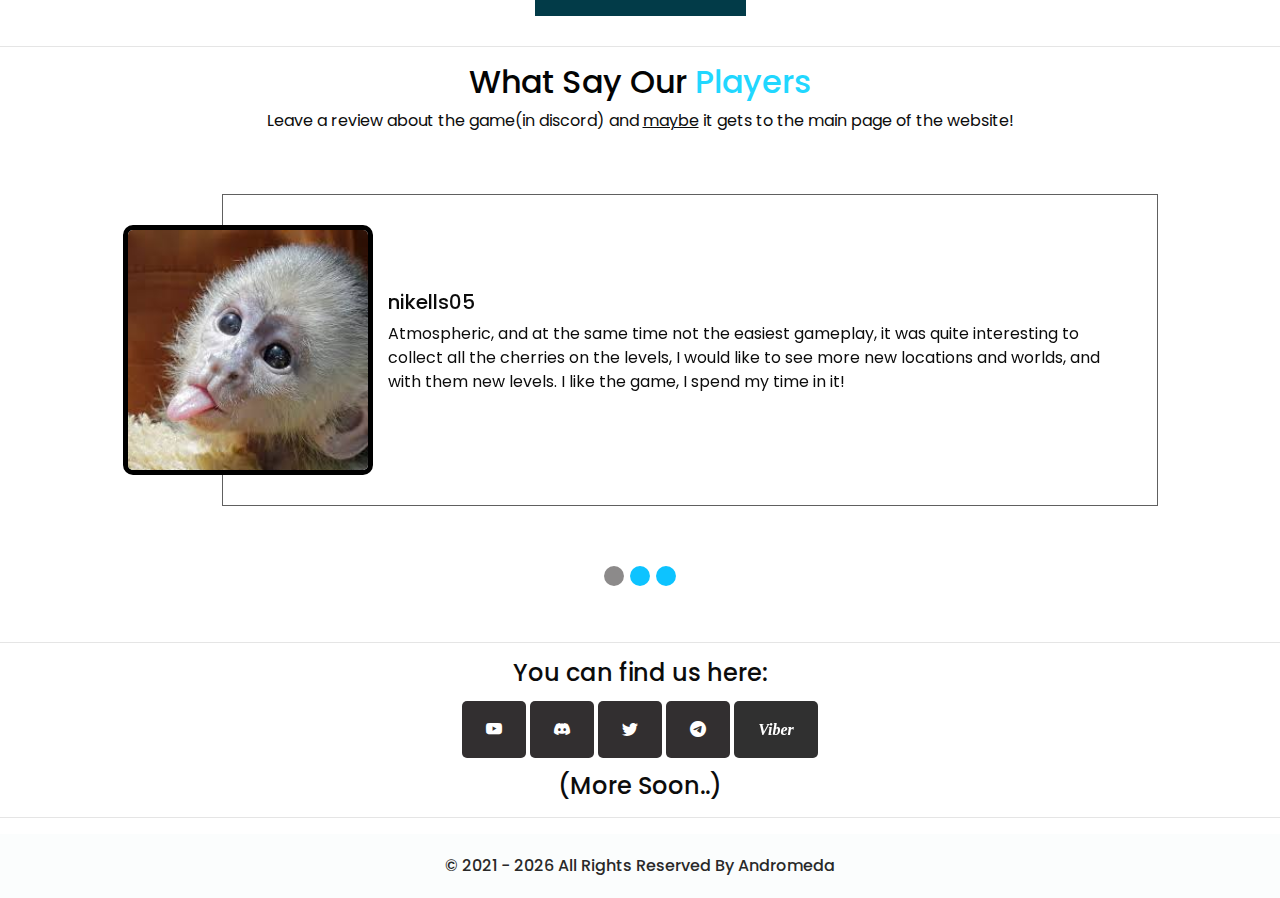
==== commit 9aaae6c5: "small links update" ====
--- a/index.html
+++ b/index.html
@@ -19,6 +19,7 @@
 	href="https://cdnjs.cloudflare.com/ajax/libs/OwlCarousel2/2.1.3/assets/owl.carousel.min.css" />
 	<link rel="stylesheet" href="https://cdnjs.cloudflare.com/ajax/libs/font-awesome/4.7.0/css/font-awesome.min.css">
 	<link rel="stylesheet" href="https://cdn.jsdelivr.net/npm/bootstrap-icons@1.9.1/font/bootstrap-icons.css">
+
 
 	<!-- icon -->
 	<link rel="icon" href="images/favicon.ico">
@@ -81,7 +82,7 @@
             </div>
             <div class="quote_btn-container  d-flex justify-content-center">
               <script type="text/javascript">
-                var links = ["www.youtube.com/channel/UCqLkB0ikeZudFq3xYeXhJoA", "discord.gg/4m3zwxyevf", "twitter.com/platformergame"];
+                var links = ["http://www.youtube.com/channel/UCqLkB0ikeZudFq3xYeXhJoA", "http://discord.gg/4m3zwxyevf", "http://twitter.com/platformergame", "http://t.me/platformer_game", "http://invite.viber.com/?g2=AQAK0%2BUfHu51T0%2FLLdJyixvGzjpgB4XJR8hCsYnlowvjCQd95KRIk%2F%2BHTfuCNm3C"];
                 var link_name;
 
               function randomLink() {
@@ -90,7 +91,7 @@
                   // round it, so it can be used as array index
                   randIdx = parseInt(randIdx, 10);
                   // construct the link to be opened
-                  var link = 'http://' + links[randIdx];
+                  var link = links[randIdx];
                       return link;
               };
 
@@ -98,13 +99,19 @@
 
               switch(random_link) {
                 case "http://www.youtube.com/channel/UCqLkB0ikeZudFq3xYeXhJoA":
-                  link_name = "YouTube";
+                  link_name = "YouTube Channel";
                   break;
                 case "http://discord.gg/4m3zwxyevf":
-                  link_name = "Discord";
+                  link_name = "Discord Server";
                   break;
-                  case "http://twitter.com/platformergame":
+                case "http://twitter.com/platformergame":
                   link_name = "Twitter";
+                  break;
+                case "http://t.me/platformer_game":
+                  link_name = "Telegram Channel";
+                  break;
+                case "http://invite.viber.com/?g2=AQAK0%2BUfHu51T0%2FLLdJyixvGzjpgB4XJR8hCsYnlowvjCQd95KRIk%2F%2BHTfuCNm3C":
+                  link_name = "Viber Community";
                   break;
                 default:
                   link_name = "Link";
@@ -398,8 +405,9 @@
     	<li title="YouTube Channel"><a href="https://www.youtube.com/channel/UCqLkB0ikeZudFq3xYeXhJoA" class="social-icon" target="_blank"> <i class="bi bi-youtube smicon"></i></a></li>
     	<li title="Discord Server"><a href="https://discord.gg/4m3zwxyevf" class="social-icon" target="_blank"><i class="bi bi-discord smicon"></i></a></li>
       <li title="Twitter"><a href="https://twitter.com/platformergame" class="social-icon" target="_blank"><i class="bi bi-twitter smicon"></i></a></li>
-        <!-- <li title="Facebook"><a href="" class="social-icon"> <i class="fa fa-facebook smicon"></i></a></li> -->
-        <li><h4 class="_14" style="margin-top: 30px;">(More Soon..)</h4></li>
+      <li title="Telegram Channel"><a href="https://t.me/platformer_game" class="social-icon" target="_blank"><i class="bi bi-telegram smicon"></i></a></li>
+      <li title="Viber Community"><a href="https://invite.viber.com/?g2=AQAK0%2BUfHu51T0%2FLLdJyixvGzjpgB4XJR8hCsYnlowvjCQd95KRIk%2F%2BHTfuCNm3C" class="social-icon" target="_blank"><i class="fa-viber smicon">Viber</i></a></li>
+    <li><h4 class="_14" style="margin-top: 30px;">(More Soon..)</h4></li>
     </ul>
   </div>
   <hr>
--- a/css/style.css
+++ b/css/style.css
@@ -592,6 +592,8 @@
     color: #fff;
 }
 .smicon {
+    font-family: "Calibri";
+    font-weight: bold;
     border-radius: 5px;
 }
 ul.social-icons {
@@ -636,6 +638,25 @@
     transition: .5s;
     background-color: #322f30;
 }
+.bi-telegram {
+    padding:20px 24px;
+    -o-transition:.5s;
+    -ms-transition:.5s;
+    -moz-transition:.5s;
+    -webkit-transition:.5s;
+    transition: .5s;
+    background-color: #322f30;
+}
+.fa-viber {
+    filter: grayscale(100%);
+    padding:20px 24px;
+    -o-transition:.5s;
+    -ms-transition:.5s;
+    -moz-transition:.5s;
+    -webkit-transition:.5s;
+    transition: .5s;
+    background-color: #322f30;
+}
 .bi-discord:hover {
     background-color: #5662f6;
 }
@@ -654,8 +675,15 @@
 .bi-twitter:hover {
     background-color: #00aced;
 }
+.bi-telegram:hover {
+    background-color: #00aced;
+}
 .fa-facebook:hover {
     background-color: blue;
+}
+.fa-viber:hover {
+    filter: grayscale(0%);
+    background-color: purple;
 }
 
 .bi-youtube {
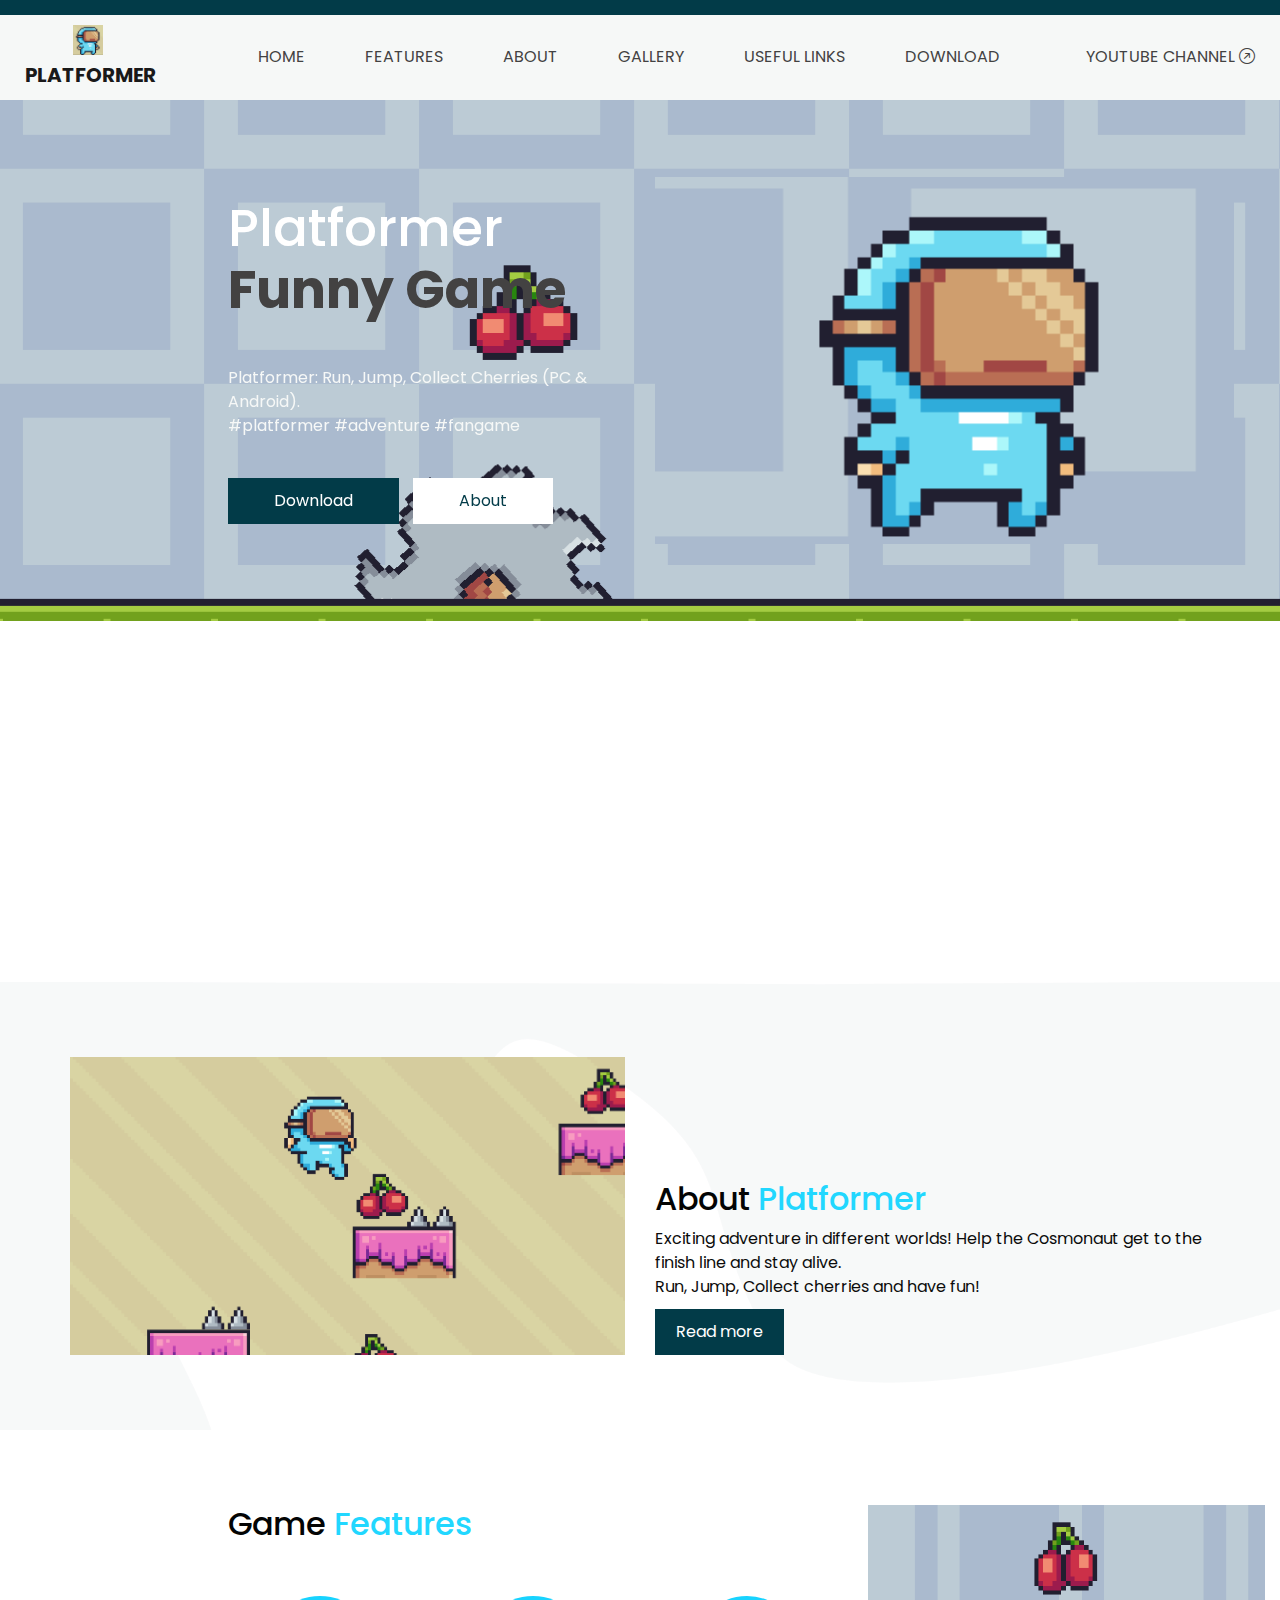
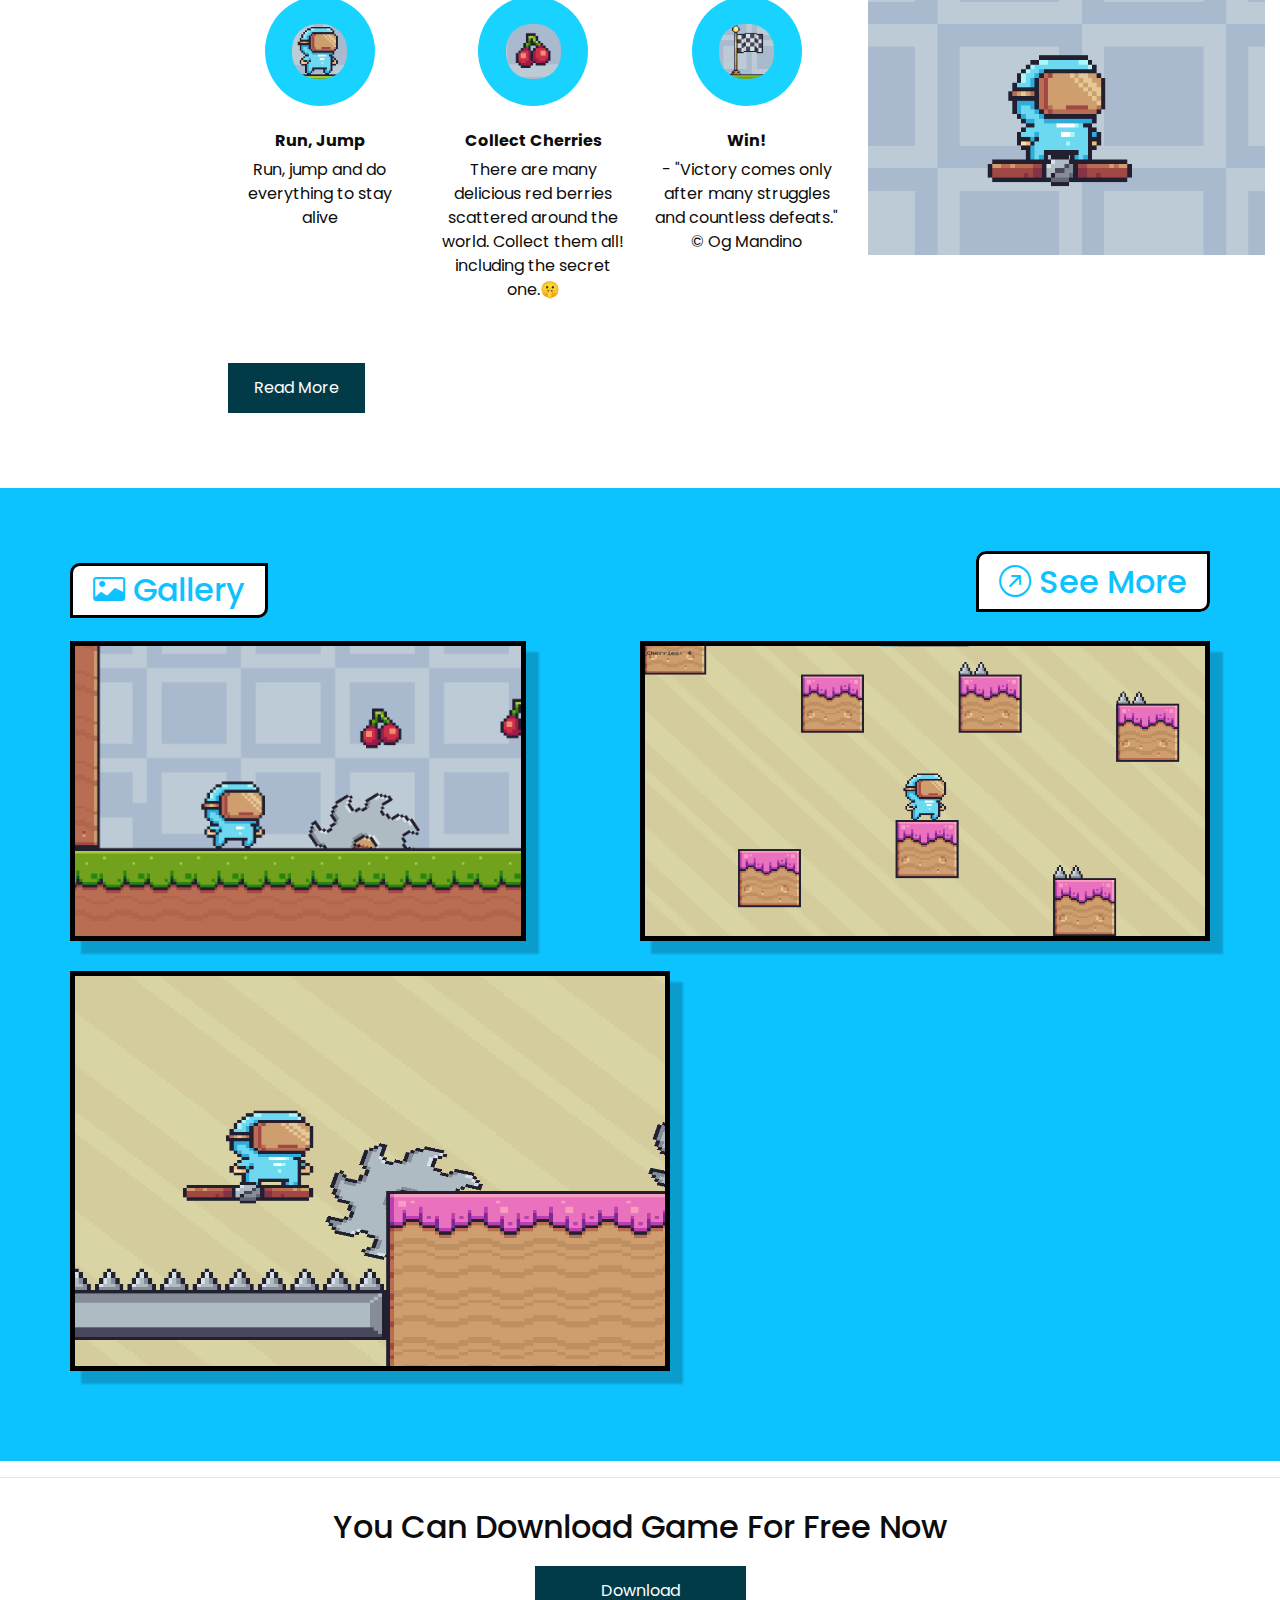
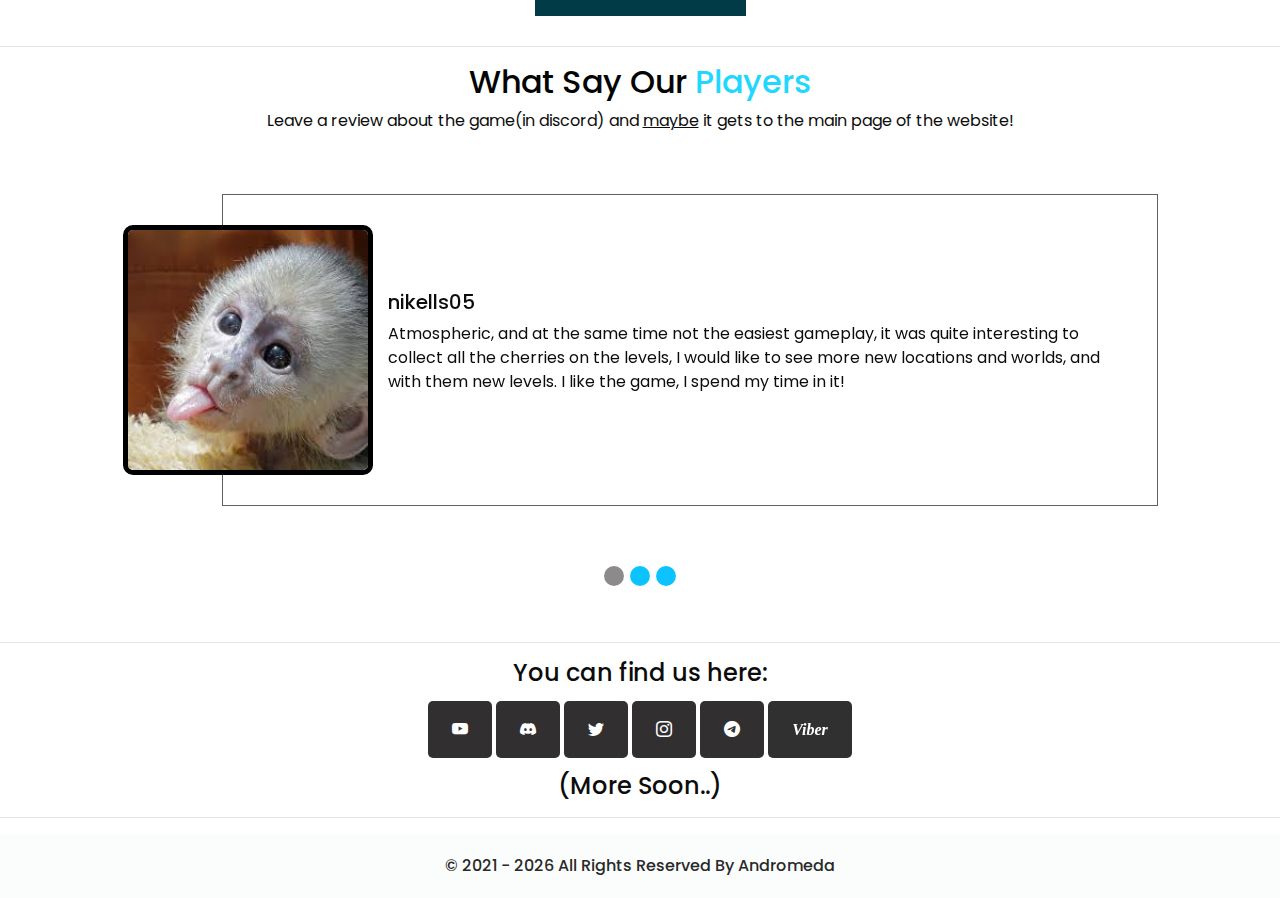
==== commit 91a43001: "added inst link" ====
--- a/index.html
+++ b/index.html
@@ -82,7 +82,7 @@
             </div>
             <div class="quote_btn-container  d-flex justify-content-center">
               <script type="text/javascript">
-                var links = ["http://www.youtube.com/channel/UCqLkB0ikeZudFq3xYeXhJoA", "http://discord.gg/4m3zwxyevf", "http://twitter.com/platformergame", "http://t.me/platformer_game", "http://invite.viber.com/?g2=AQAK0%2BUfHu51T0%2FLLdJyixvGzjpgB4XJR8hCsYnlowvjCQd95KRIk%2F%2BHTfuCNm3C"];
+                var links = ["http://www.youtube.com/channel/UCqLkB0ikeZudFq3xYeXhJoA", "http://discord.gg/4m3zwxyevf", "http://twitter.com/platformergame", "http://t.me/platformer_game", "http://invite.viber.com/?g2=AQAK0%2BUfHu51T0%2FLLdJyixvGzjpgB4XJR8hCsYnlowvjCQd95KRIk%2F%2BHTfuCNm3C", "https://www.instagram.com/platformergame/"];
                 var link_name;
 
               function randomLink() {
@@ -106,6 +106,9 @@
                   break;
                 case "http://twitter.com/platformergame":
                   link_name = "Twitter";
+                  break;
+                case "https://www.instagram.com/platformergame/":
+                  link_name = "Instagram"
                   break;
                 case "http://t.me/platformer_game":
                   link_name = "Telegram Channel";
@@ -405,6 +408,7 @@
     	<li title="YouTube Channel"><a href="https://www.youtube.com/channel/UCqLkB0ikeZudFq3xYeXhJoA" class="social-icon" target="_blank"> <i class="bi bi-youtube smicon"></i></a></li>
     	<li title="Discord Server"><a href="https://discord.gg/4m3zwxyevf" class="social-icon" target="_blank"><i class="bi bi-discord smicon"></i></a></li>
       <li title="Twitter"><a href="https://twitter.com/platformergame" class="social-icon" target="_blank"><i class="bi bi-twitter smicon"></i></a></li>
+      <li title="Instagram"><a href="https://invite.viber.com/?g2=AQAK0%2BUfHu51T0%2FLLdJyixvGzjpgB4XJR8hCsYnlowvjCQd95KRIk%2F%2BHTfuCNm3C" class="social-icon" target="_blank"><i class="bi bi-instagram smicon"></i></a></li>
       <li title="Telegram Channel"><a href="https://t.me/platformer_game" class="social-icon" target="_blank"><i class="bi bi-telegram smicon"></i></a></li>
       <li title="Viber Community"><a href="https://invite.viber.com/?g2=AQAK0%2BUfHu51T0%2FLLdJyixvGzjpgB4XJR8hCsYnlowvjCQd95KRIk%2F%2BHTfuCNm3C" class="social-icon" target="_blank"><i class="fa-viber smicon">Viber</i></a></li>
     <li><h4 class="_14" style="margin-top: 30px;">(More Soon..)</h4></li>
--- a/css/style.css
+++ b/css/style.css
@@ -657,6 +657,15 @@
     transition: .5s;
     background-color: #322f30;
 }
+.bi-instagram {
+    padding:20px 24px;
+    -o-transition:.5s;
+    -ms-transition:.5s;
+    -moz-transition:.5s;
+    -webkit-transition:.5s;
+    transition: .5s;
+    background-color: #322f30;
+}
 .bi-discord:hover {
     background-color: #5662f6;
 }
@@ -685,6 +694,9 @@
     filter: grayscale(0%);
     background-color: purple;
 }
+.bi-instagram:hover {
+    background-color: #DD25C4;
+}
 
 .bi-youtube {
     padding:20px 24px;
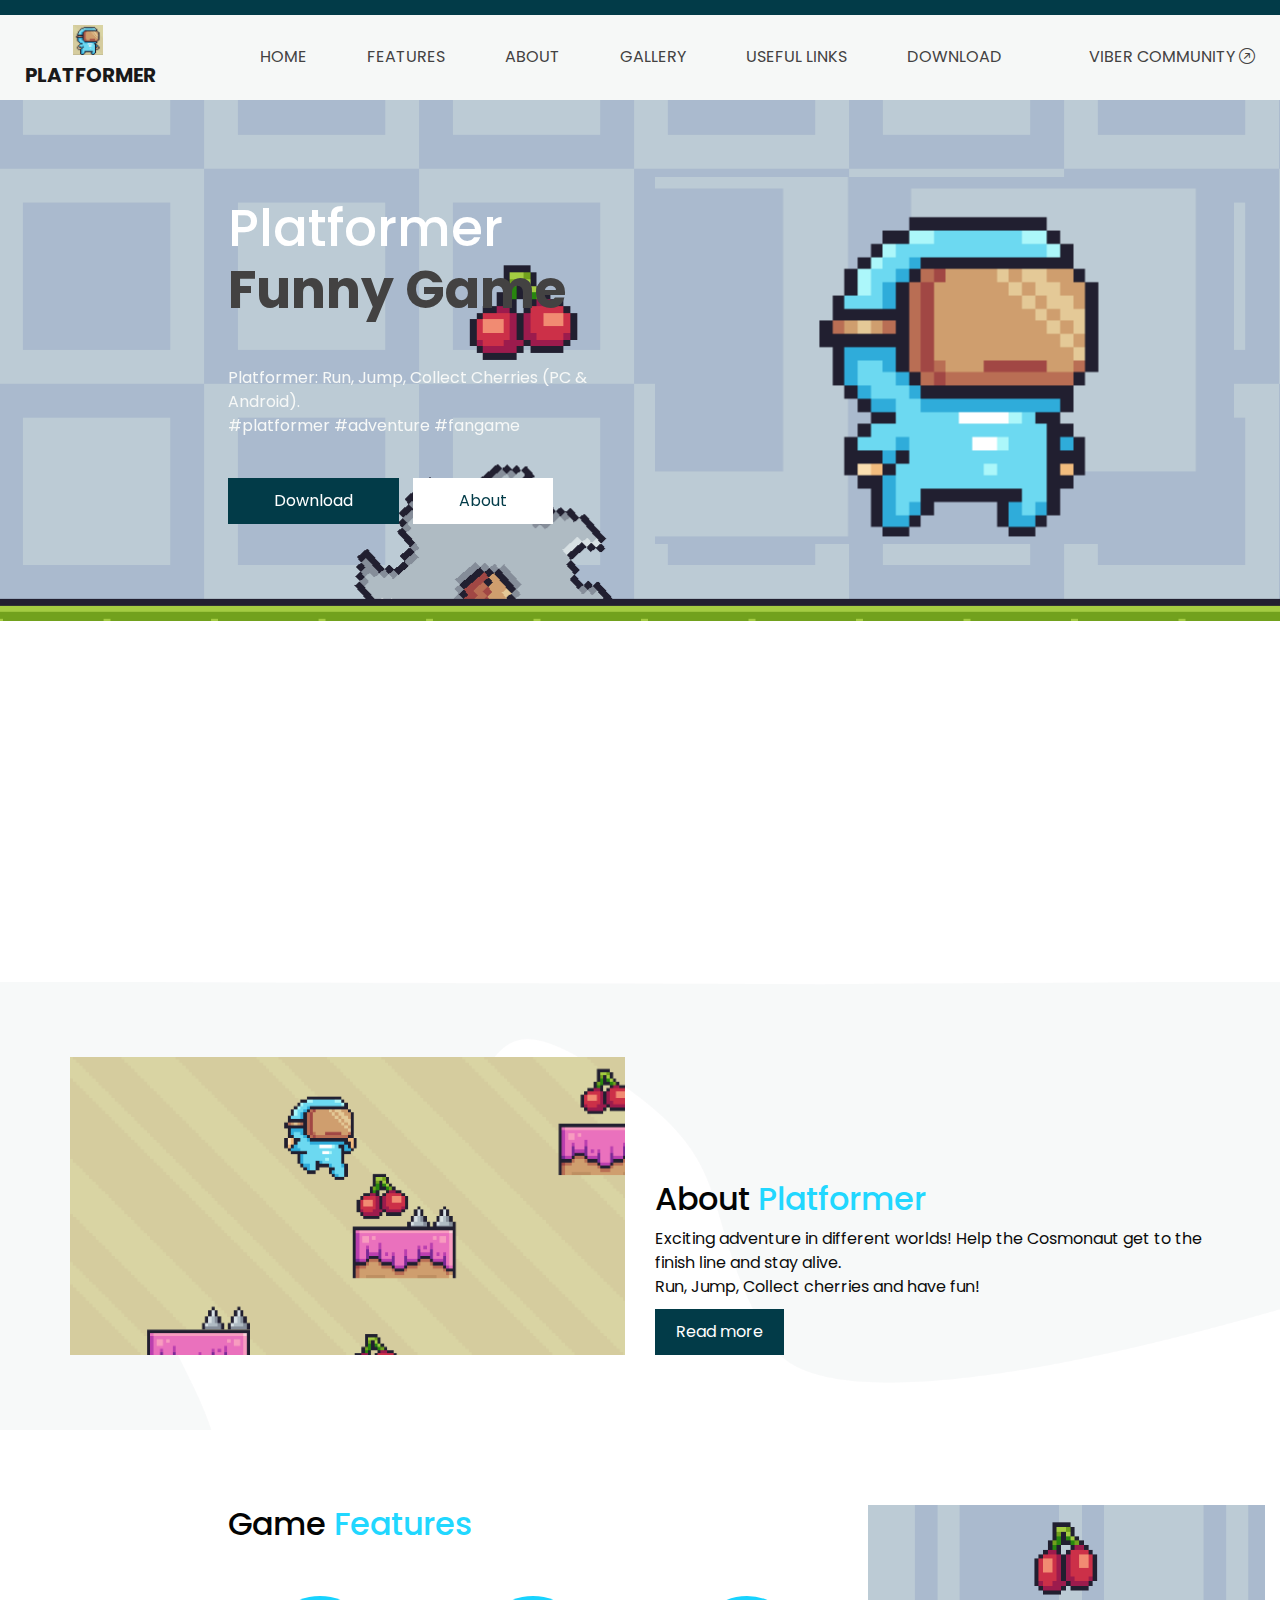
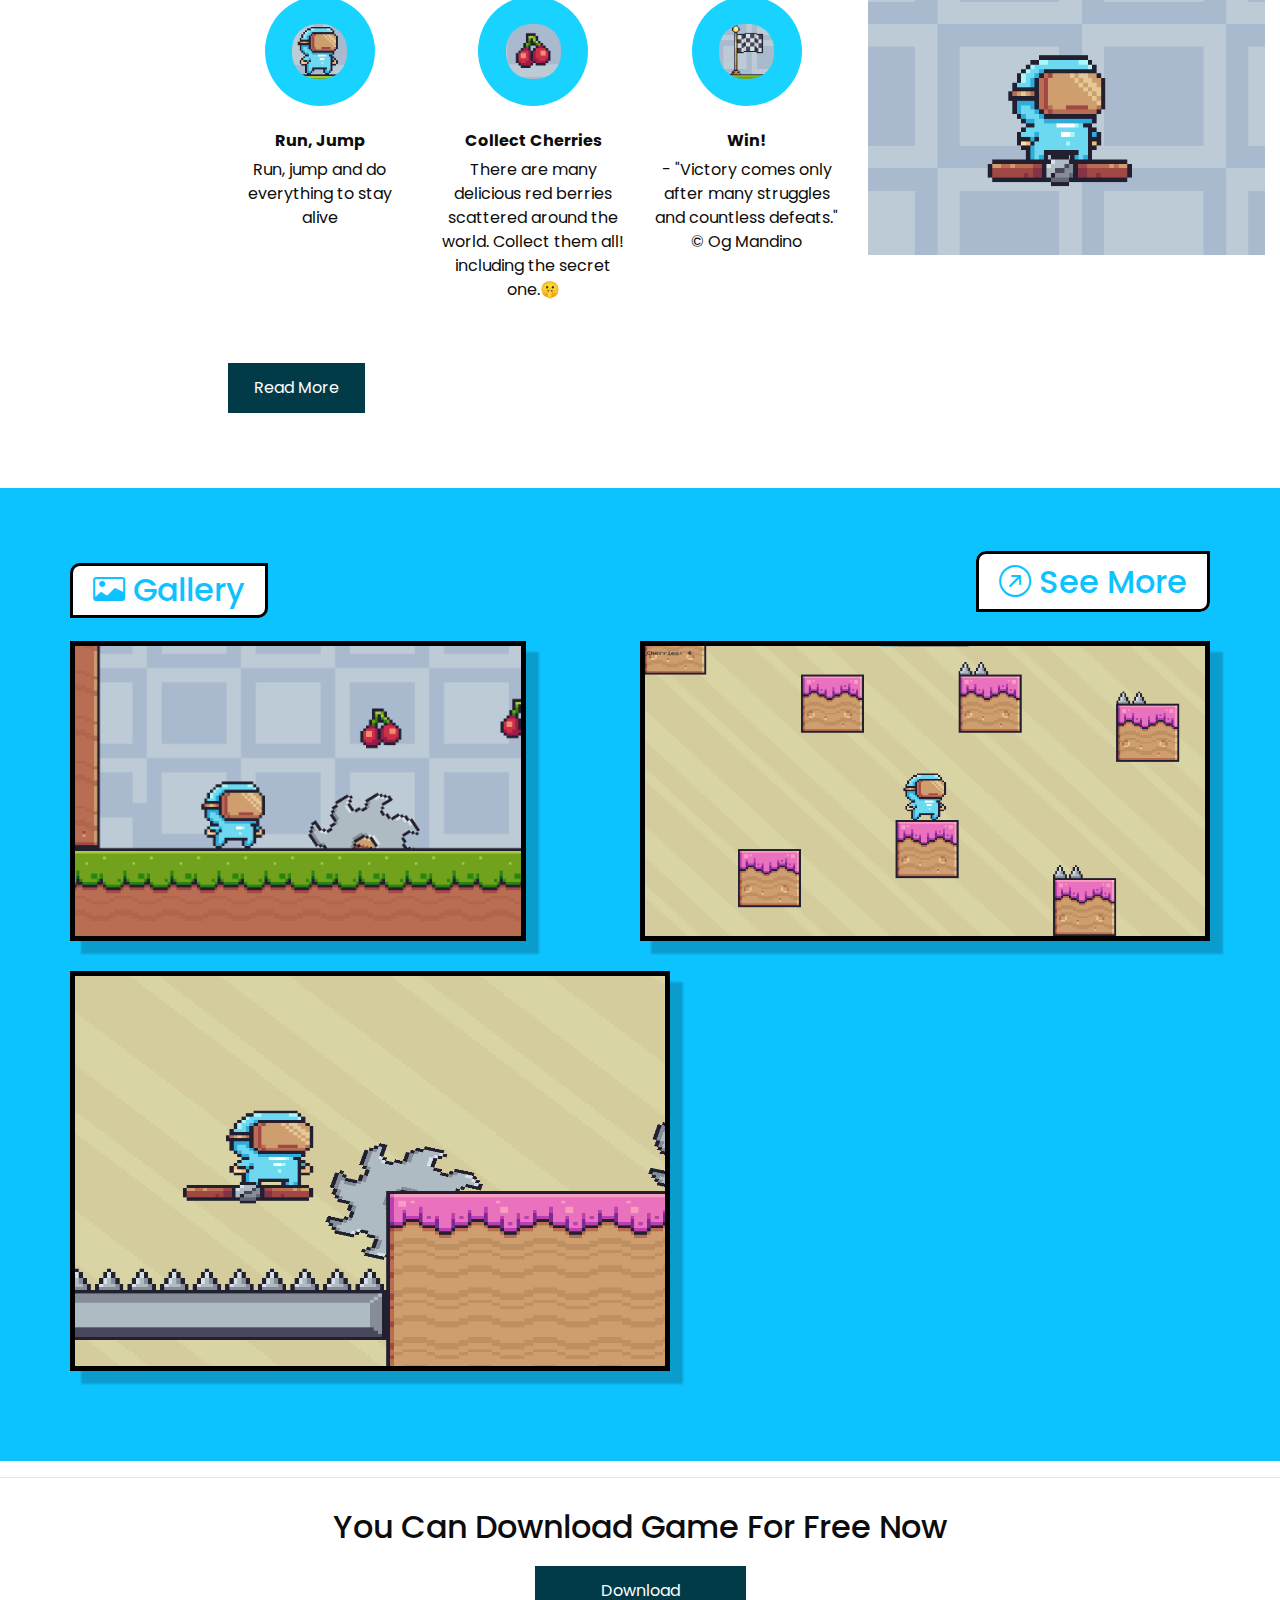
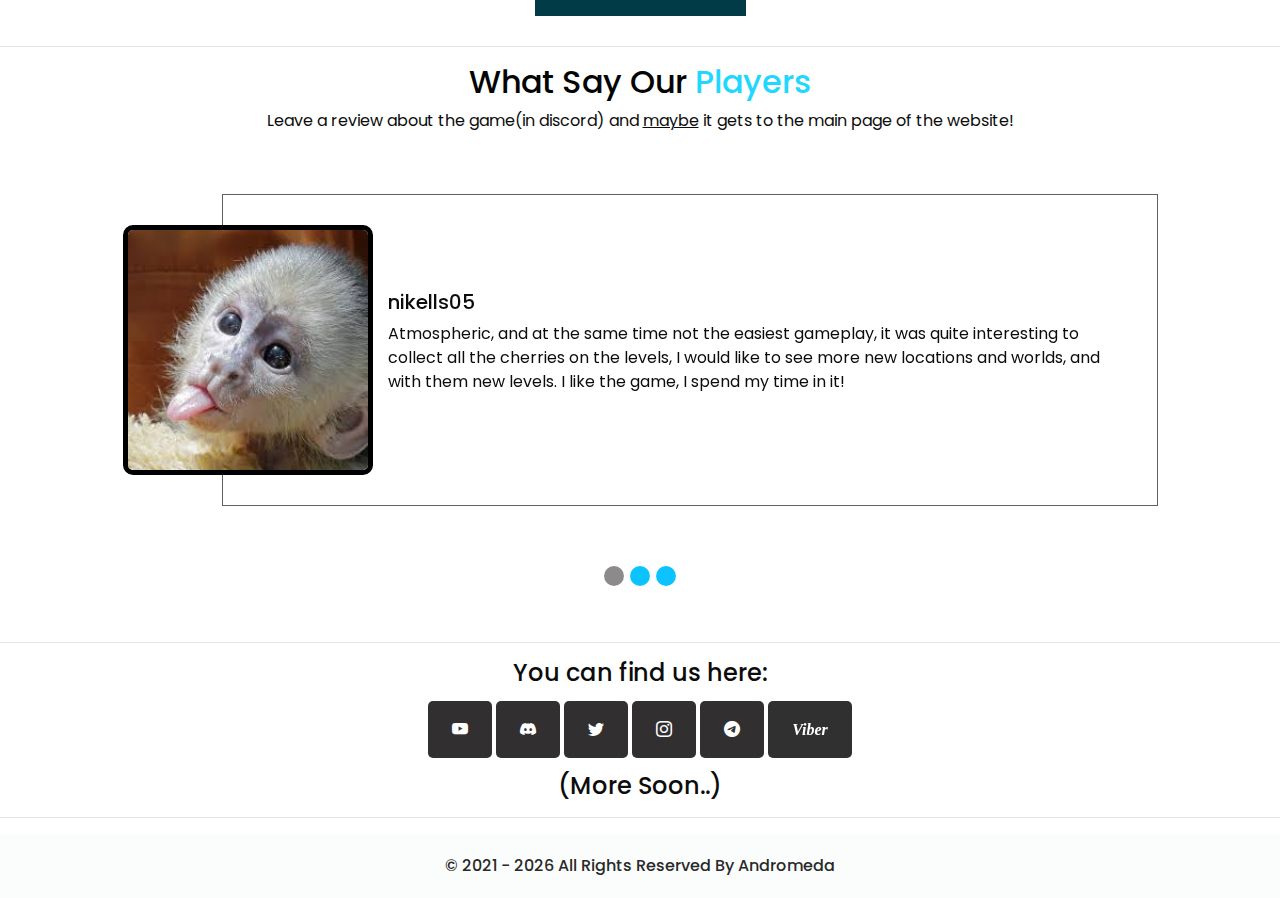
==== commit 9cf7d90a: "shit" ====
--- a/index.html
+++ b/index.html
@@ -408,7 +408,7 @@
     	<li title="YouTube Channel"><a href="https://www.youtube.com/channel/UCqLkB0ikeZudFq3xYeXhJoA" class="social-icon" target="_blank"> <i class="bi bi-youtube smicon"></i></a></li>
     	<li title="Discord Server"><a href="https://discord.gg/4m3zwxyevf" class="social-icon" target="_blank"><i class="bi bi-discord smicon"></i></a></li>
       <li title="Twitter"><a href="https://twitter.com/platformergame" class="social-icon" target="_blank"><i class="bi bi-twitter smicon"></i></a></li>
-      <li title="Instagram"><a href="https://invite.viber.com/?g2=AQAK0%2BUfHu51T0%2FLLdJyixvGzjpgB4XJR8hCsYnlowvjCQd95KRIk%2F%2BHTfuCNm3C" class="social-icon" target="_blank"><i class="bi bi-instagram smicon"></i></a></li>
+      <li title="Instagram"><a href="https://www.instagram.com/platformergame/" class="social-icon" target="_blank"><i class="bi bi-instagram smicon"></i></a></li>
       <li title="Telegram Channel"><a href="https://t.me/platformer_game" class="social-icon" target="_blank"><i class="bi bi-telegram smicon"></i></a></li>
       <li title="Viber Community"><a href="https://invite.viber.com/?g2=AQAK0%2BUfHu51T0%2FLLdJyixvGzjpgB4XJR8hCsYnlowvjCQd95KRIk%2F%2BHTfuCNm3C" class="social-icon" target="_blank"><i class="fa-viber smicon">Viber</i></a></li>
     <li><h4 class="_14" style="margin-top: 30px;">(More Soon..)</h4></li>
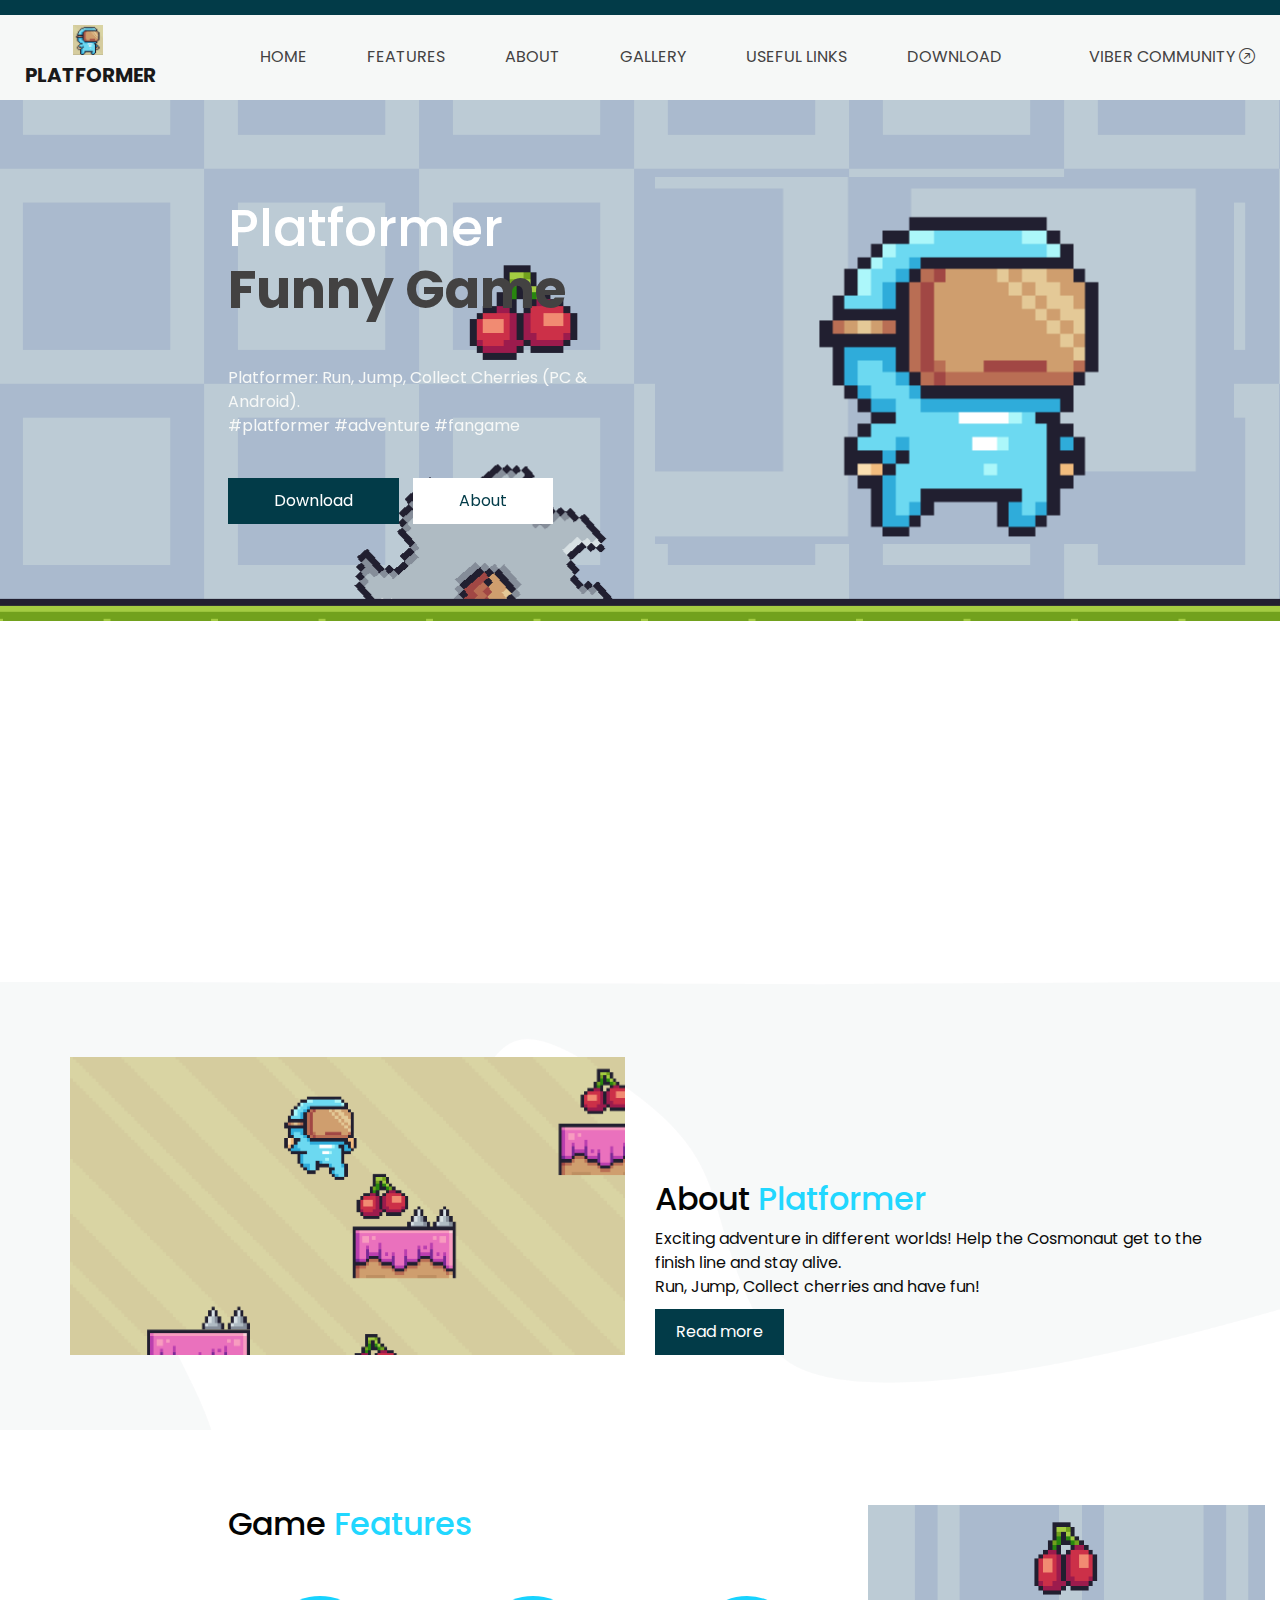
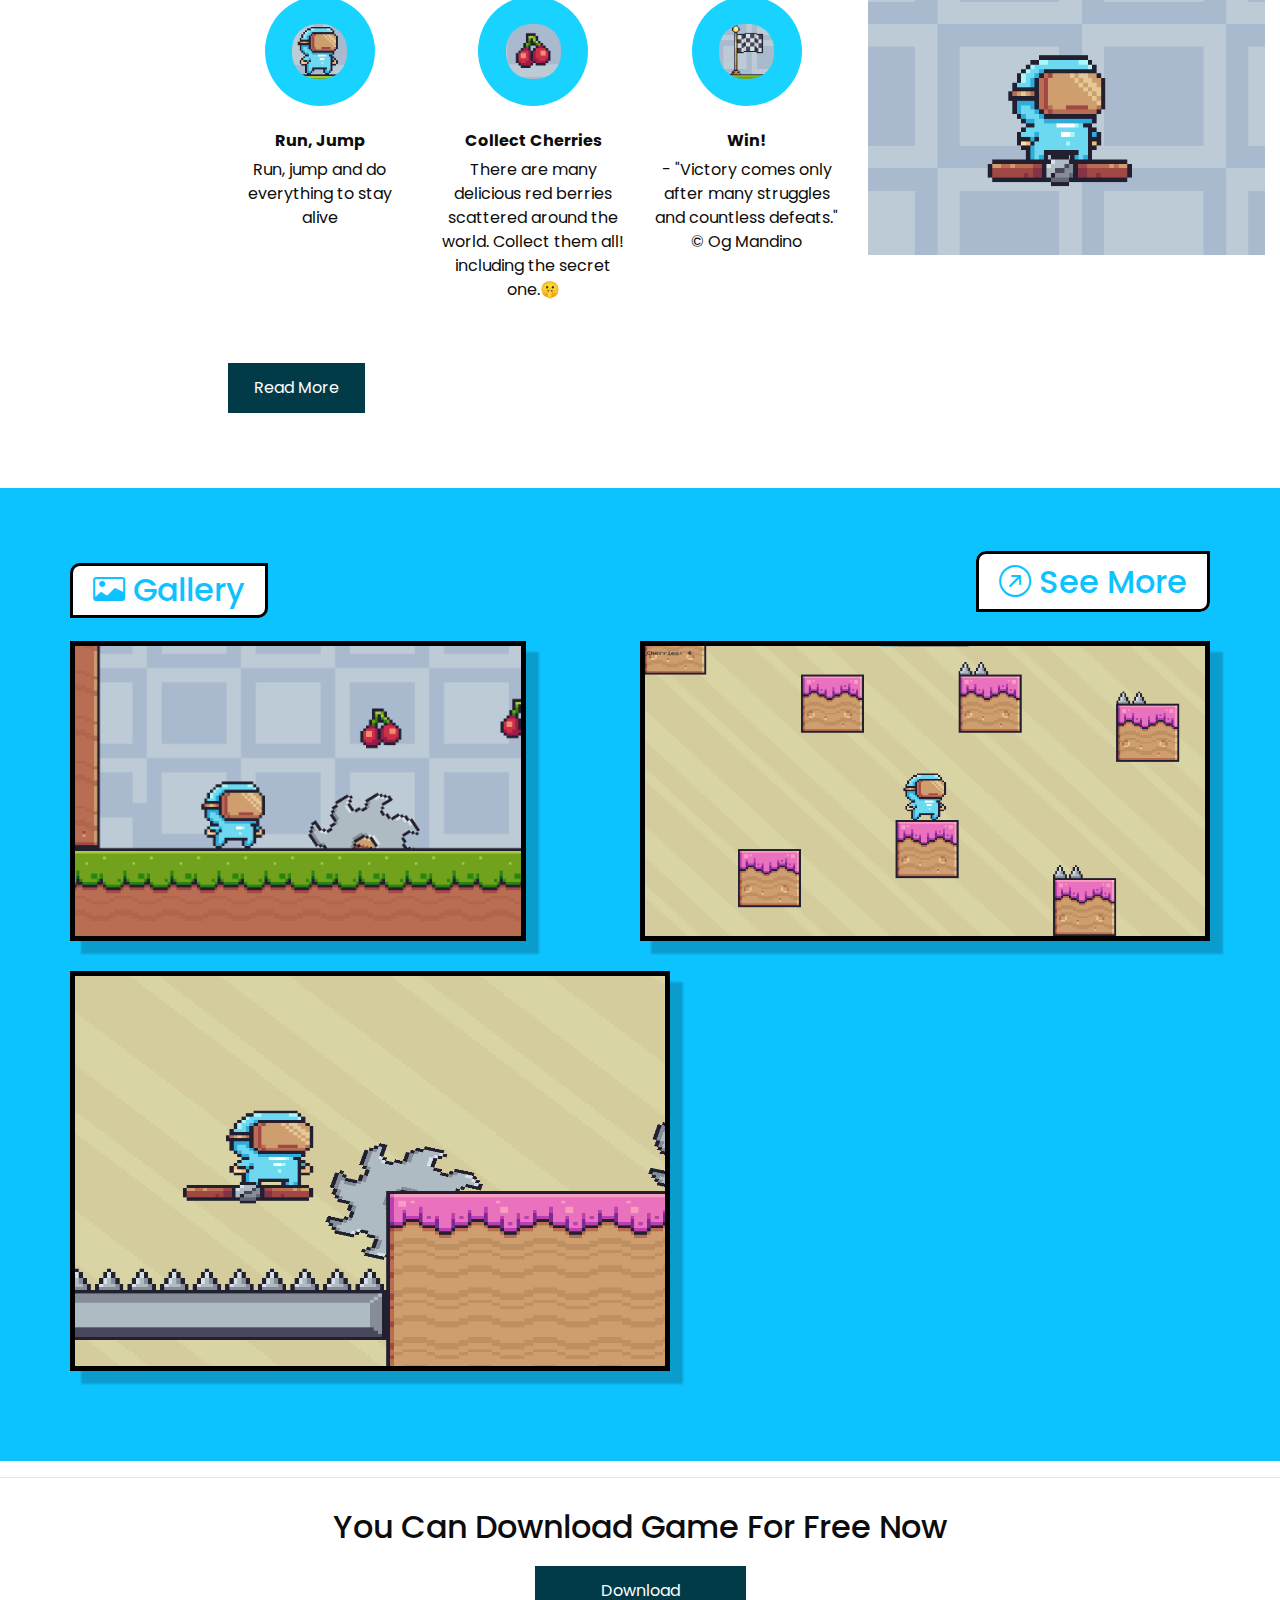
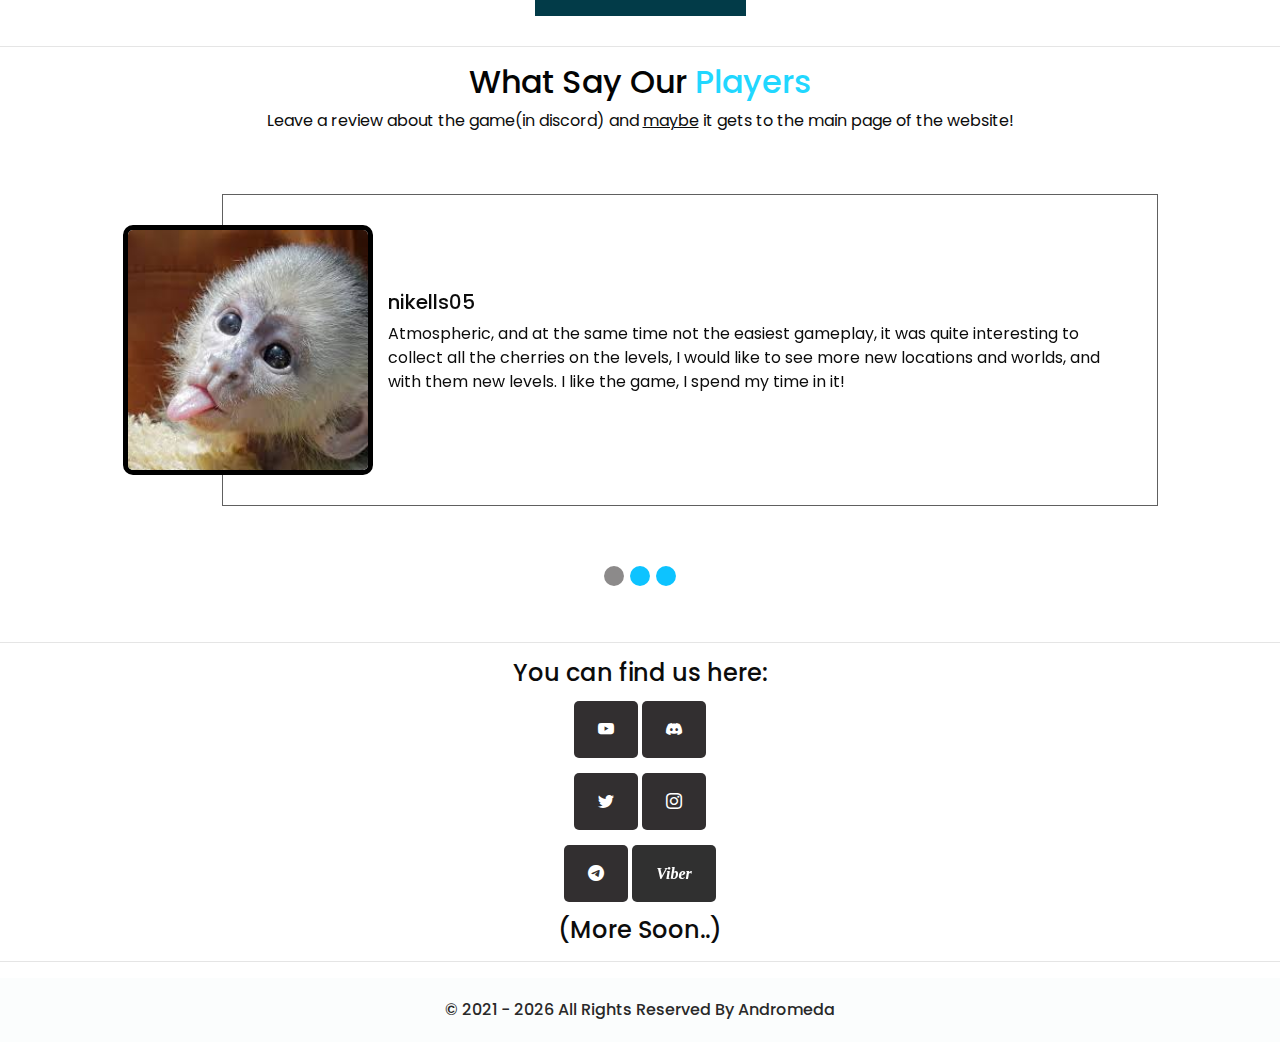
==== commit 01ed9f99: "some css shanges" ====
--- a/index.html
+++ b/index.html
@@ -406,9 +406,9 @@
     <h4 class="_14" style="text-align: center;">You can find us here:</h4>
     <ul class="social-icons" style="padding-left: 0px;">
     	<li title="YouTube Channel"><a href="https://www.youtube.com/channel/UCqLkB0ikeZudFq3xYeXhJoA" class="social-icon" target="_blank"> <i class="bi bi-youtube smicon"></i></a></li>
-    	<li title="Discord Server"><a href="https://discord.gg/4m3zwxyevf" class="social-icon" target="_blank"><i class="bi bi-discord smicon"></i></a></li>
+    	<li title="Discord Server"><a href="https://discord.gg/4m3zwxyevf" class="social-icon" target="_blank"><i class="bi bi-discord smicon"></i></a></li><br><br><br>
       <li title="Twitter"><a href="https://twitter.com/platformergame" class="social-icon" target="_blank"><i class="bi bi-twitter smicon"></i></a></li>
-      <li title="Instagram"><a href="https://www.instagram.com/platformergame/" class="social-icon" target="_blank"><i class="bi bi-instagram smicon"></i></a></li>
+      <li title="Instagram"><a href="https://www.instagram.com/platformergame/" class="social-icon" target="_blank"><i class="bi bi-instagram smicon"></i></a></li><br><br><br>
       <li title="Telegram Channel"><a href="https://t.me/platformer_game" class="social-icon" target="_blank"><i class="bi bi-telegram smicon"></i></a></li>
       <li title="Viber Community"><a href="https://invite.viber.com/?g2=AQAK0%2BUfHu51T0%2FLLdJyixvGzjpgB4XJR8hCsYnlowvjCQd95KRIk%2F%2BHTfuCNm3C" class="social-icon" target="_blank"><i class="fa-viber smicon">Viber</i></a></li>
     <li><h4 class="_14" style="margin-top: 30px;">(More Soon..)</h4></li>
--- a/css/style.css
+++ b/css/style.css
@@ -601,7 +601,7 @@
     text-align: center;
 }
 .social-icons li {
-    vertical-align: top;
+    vertical-align: left;
     display: inline;
     height: 300px;
     margin-top: 100px;
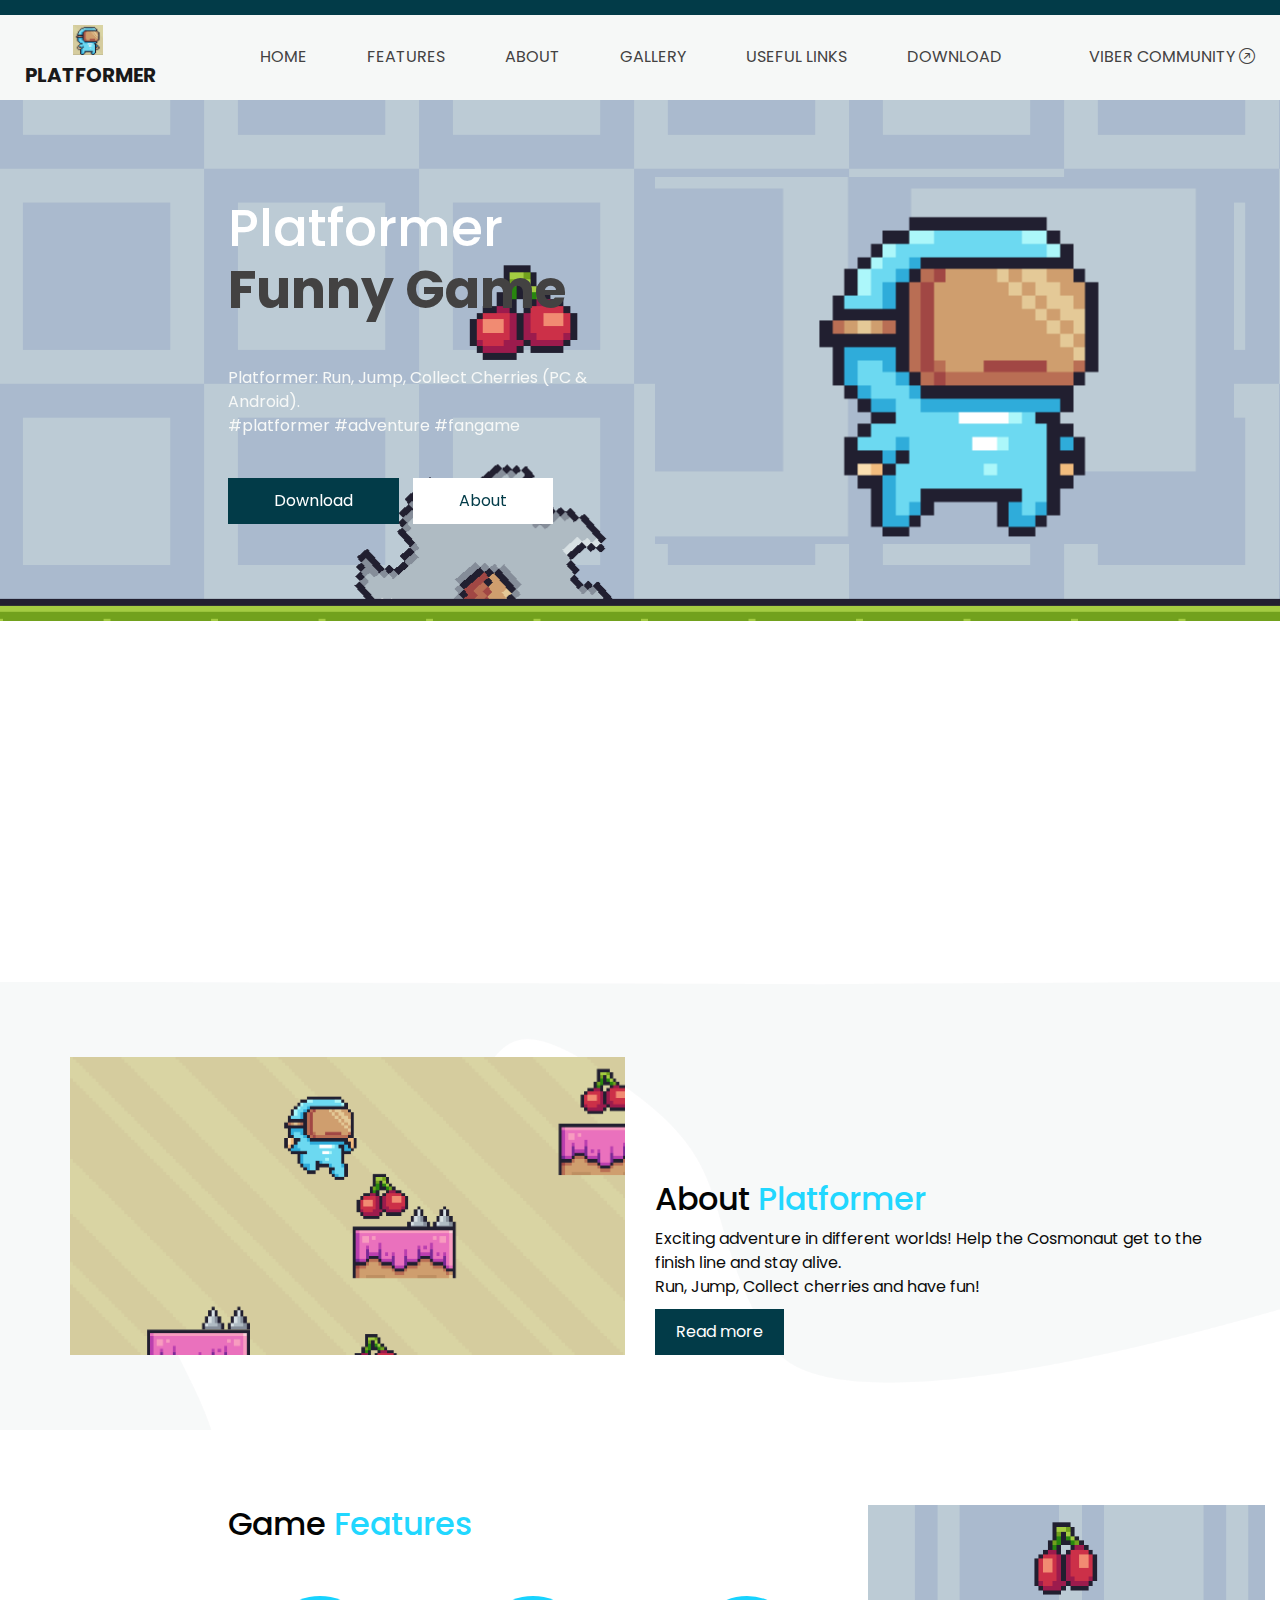
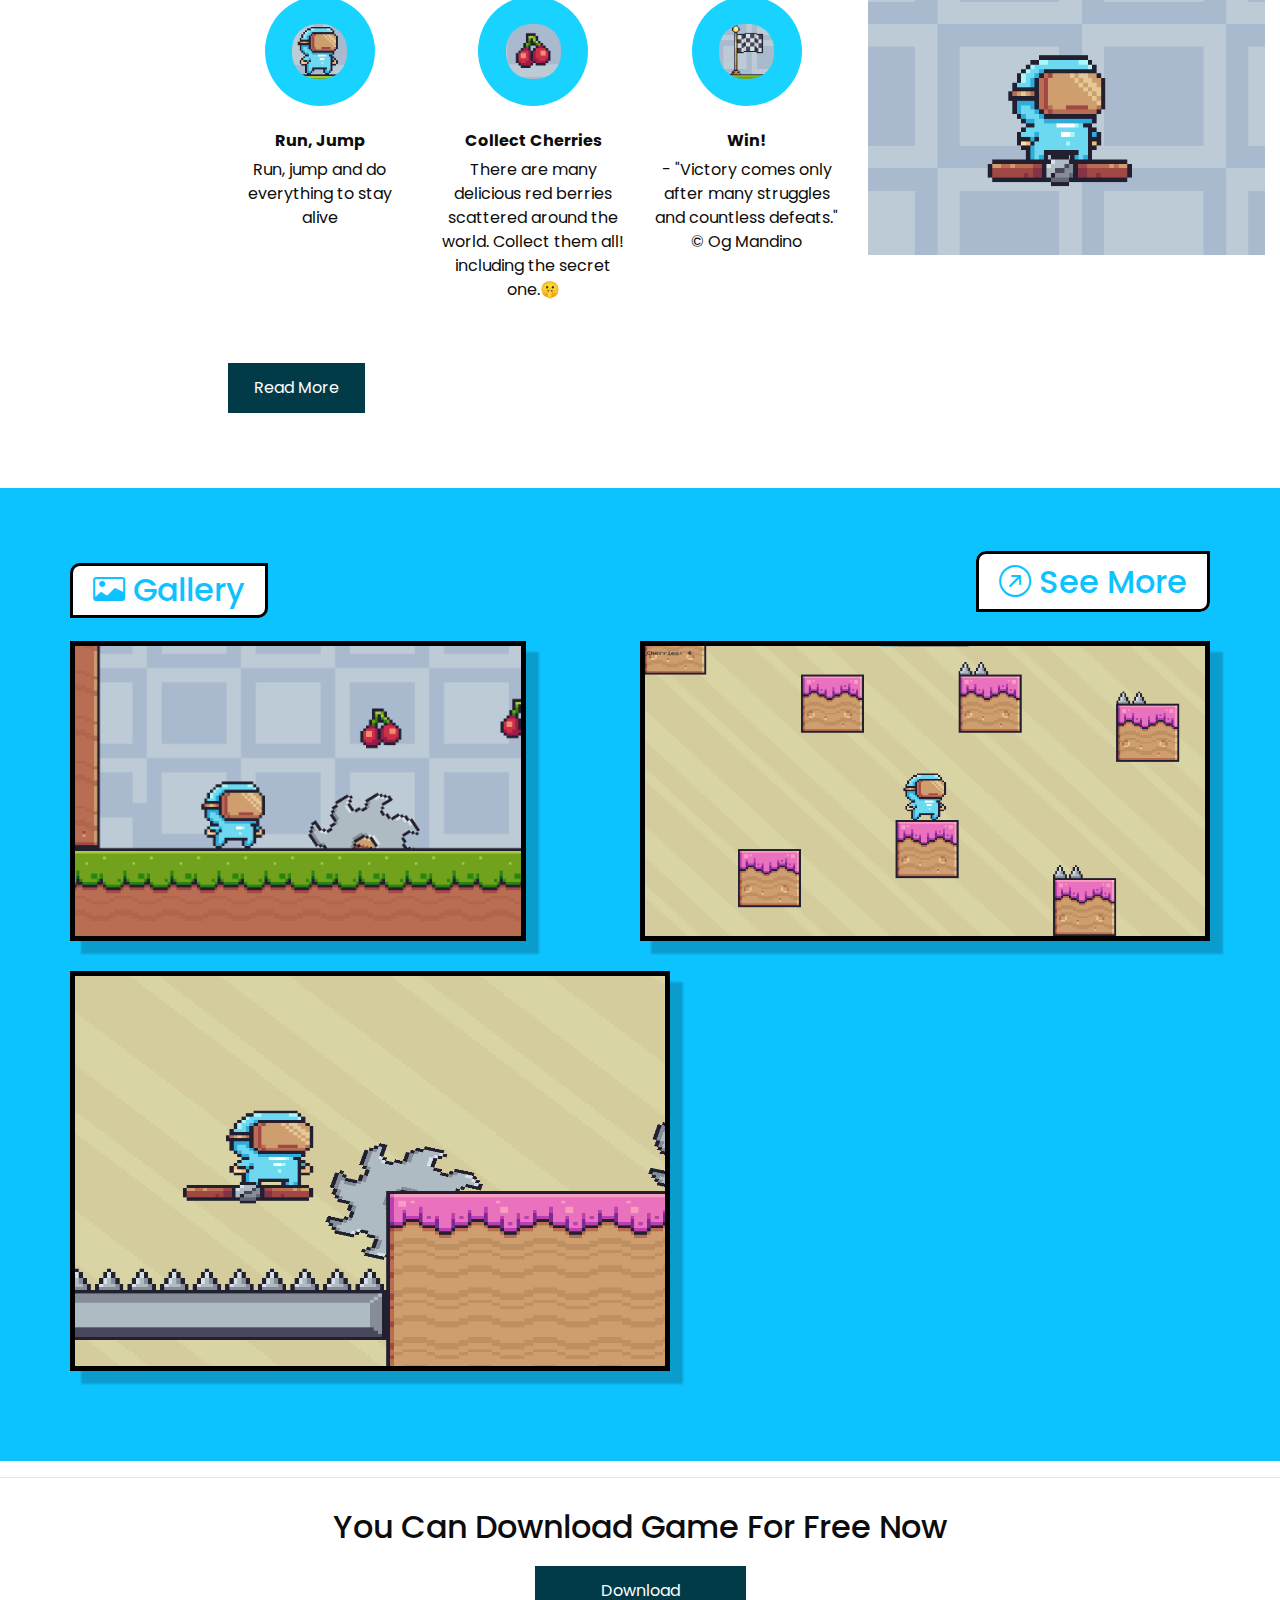
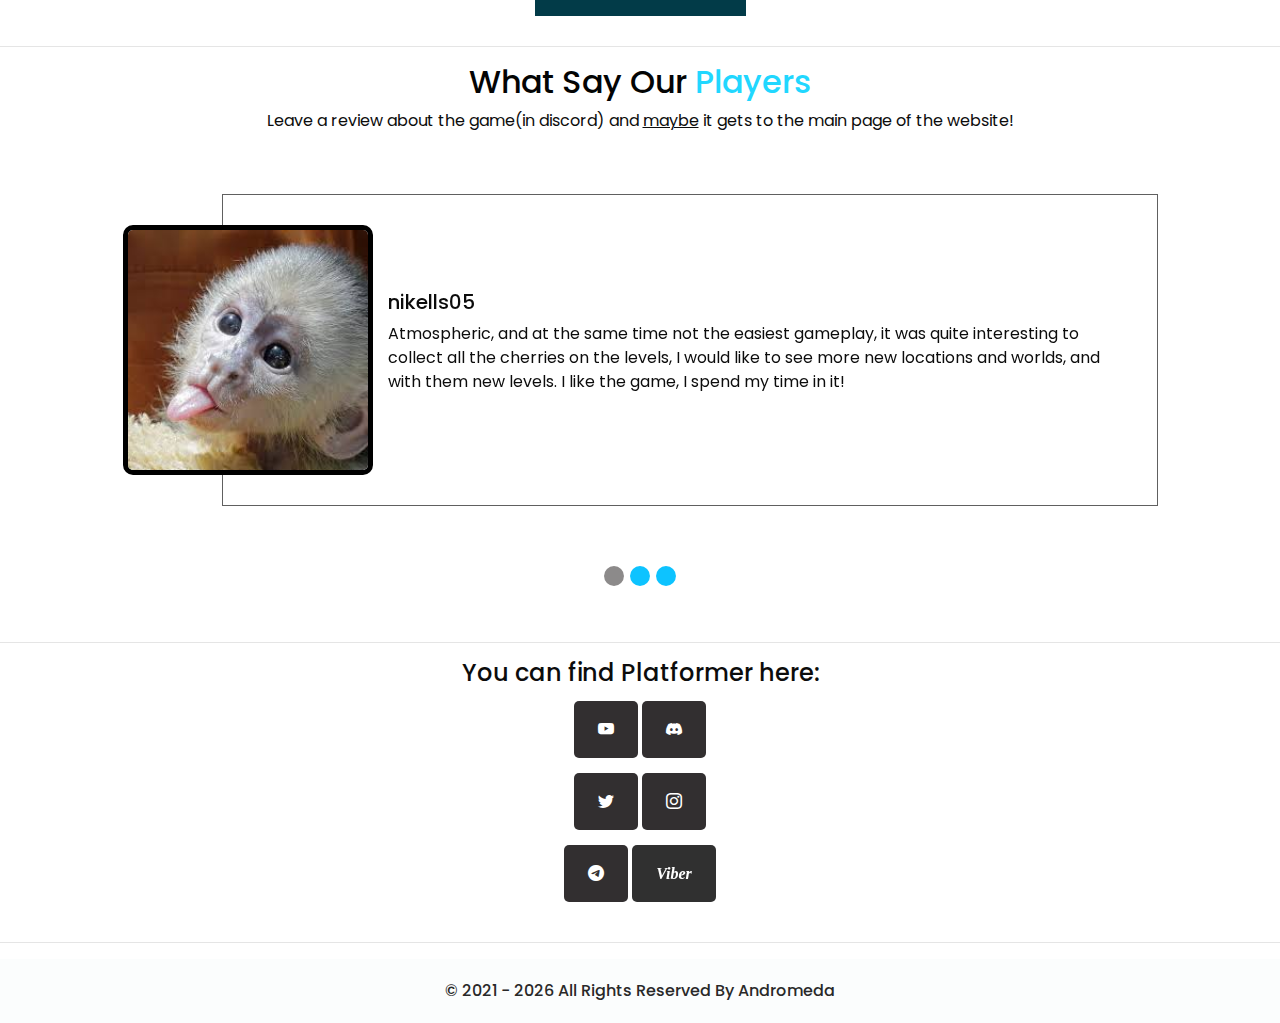
==== commit 581a7ccd: "some links changes" ====
--- a/index.html
+++ b/index.html
@@ -403,7 +403,7 @@
   <!-- info section -->
   <hr>
   <div class="footer-social-icons">
-    <h4 class="_14" style="text-align: center;">You can find us here:</h4>
+    <h4 class="_14" style="text-align: center;">You can find Platformer here:</h4>
     <ul class="social-icons" style="padding-left: 0px;">
     	<li title="YouTube Channel"><a href="https://www.youtube.com/channel/UCqLkB0ikeZudFq3xYeXhJoA" class="social-icon" target="_blank"> <i class="bi bi-youtube smicon"></i></a></li>
     	<li title="Discord Server"><a href="https://discord.gg/4m3zwxyevf" class="social-icon" target="_blank"><i class="bi bi-discord smicon"></i></a></li><br><br><br>
@@ -411,9 +411,8 @@
       <li title="Instagram"><a href="https://www.instagram.com/platformergame/" class="social-icon" target="_blank"><i class="bi bi-instagram smicon"></i></a></li><br><br><br>
       <li title="Telegram Channel"><a href="https://t.me/platformer_game" class="social-icon" target="_blank"><i class="bi bi-telegram smicon"></i></a></li>
       <li title="Viber Community"><a href="https://invite.viber.com/?g2=AQAK0%2BUfHu51T0%2FLLdJyixvGzjpgB4XJR8hCsYnlowvjCQd95KRIk%2F%2BHTfuCNm3C" class="social-icon" target="_blank"><i class="fa-viber smicon">Viber</i></a></li>
-    <li><h4 class="_14" style="margin-top: 30px;">(More Soon..)</h4></li>
     </ul>
-  </div>
+  </div><br>
   <hr>
   <!-- end info_section -->
 
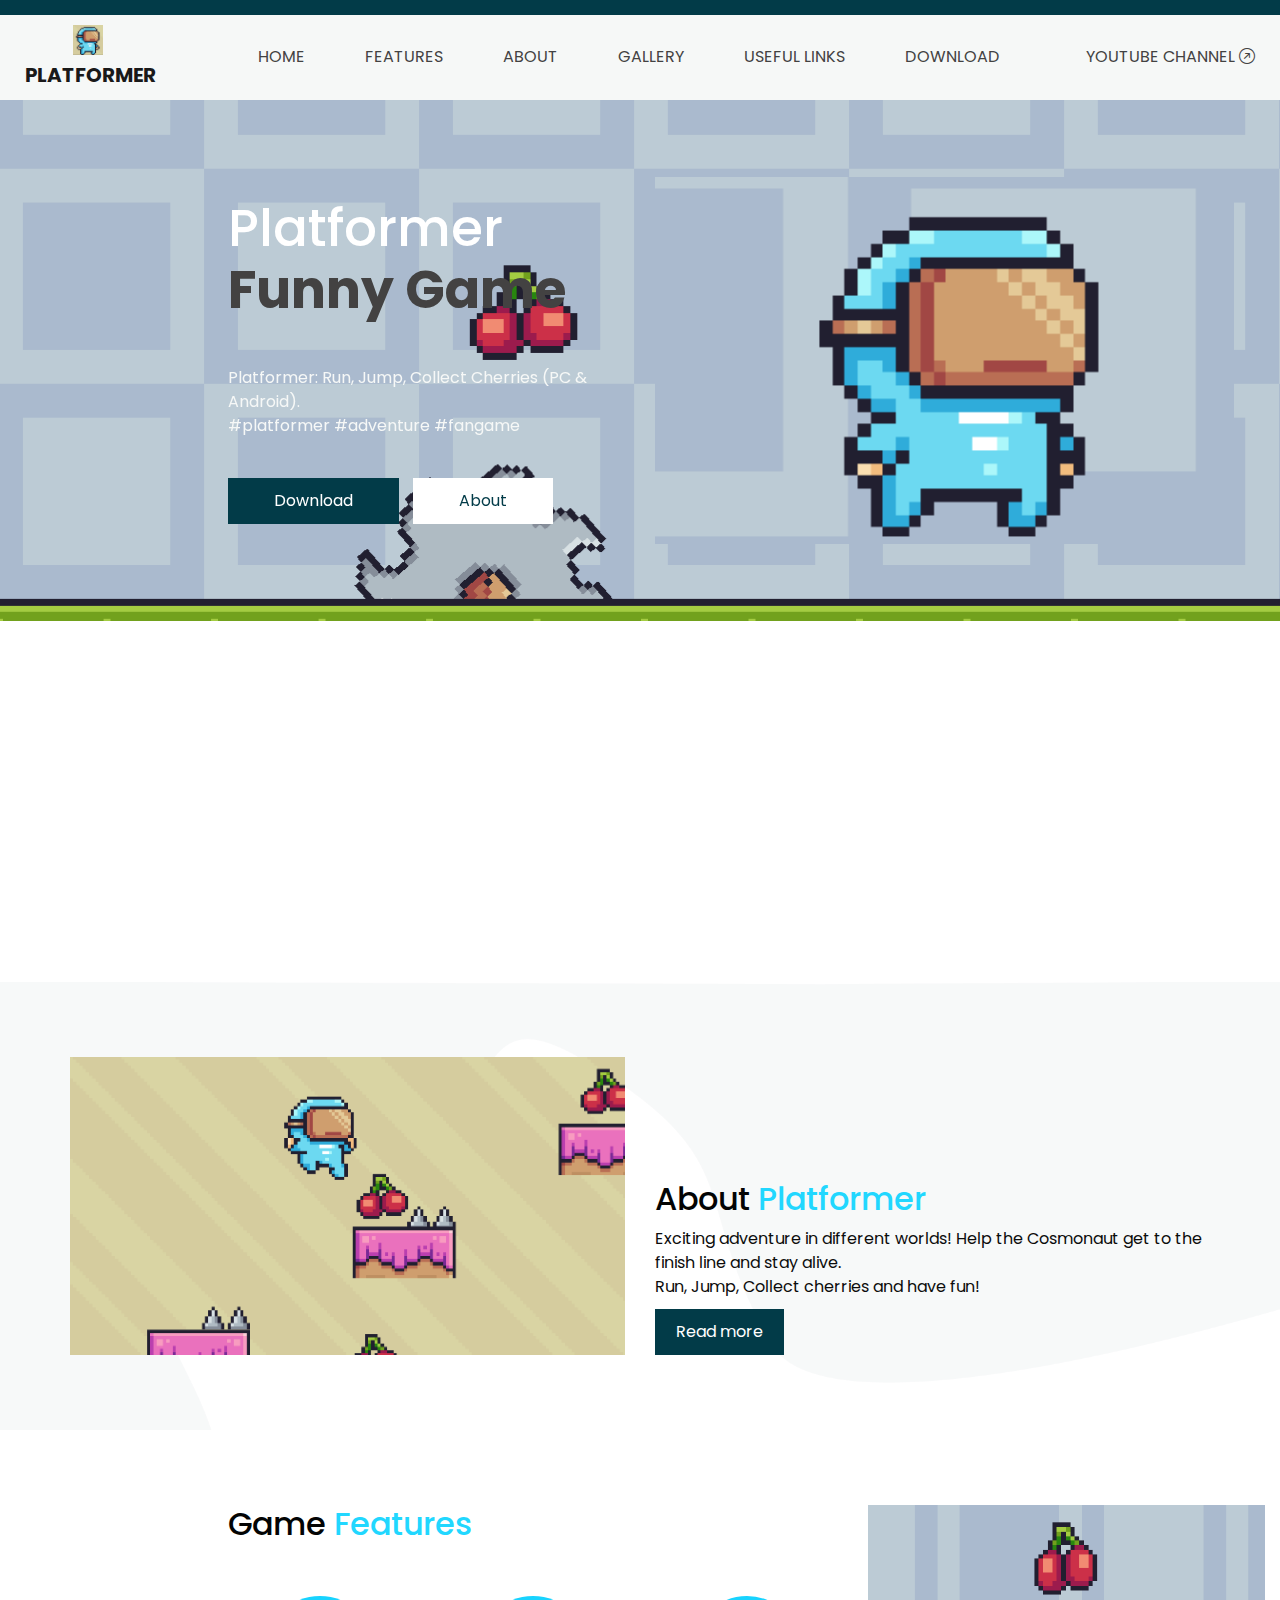
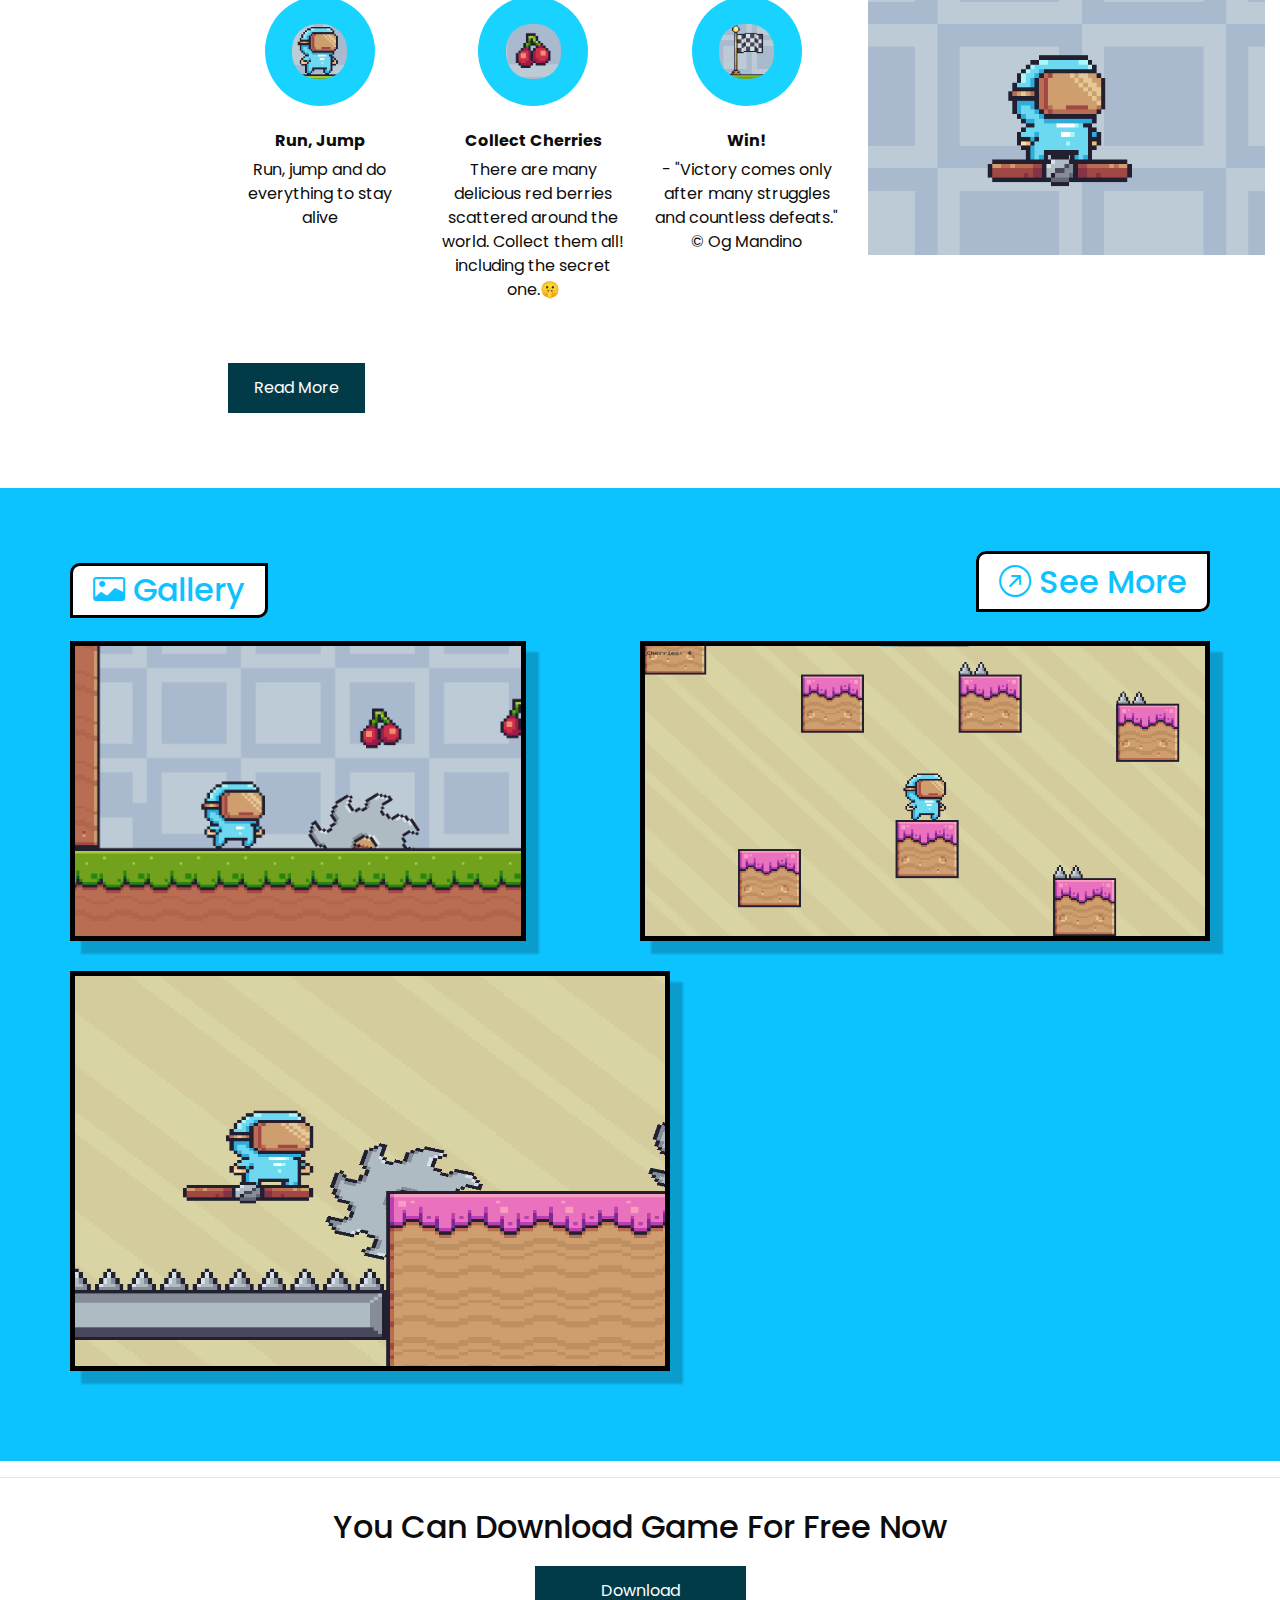
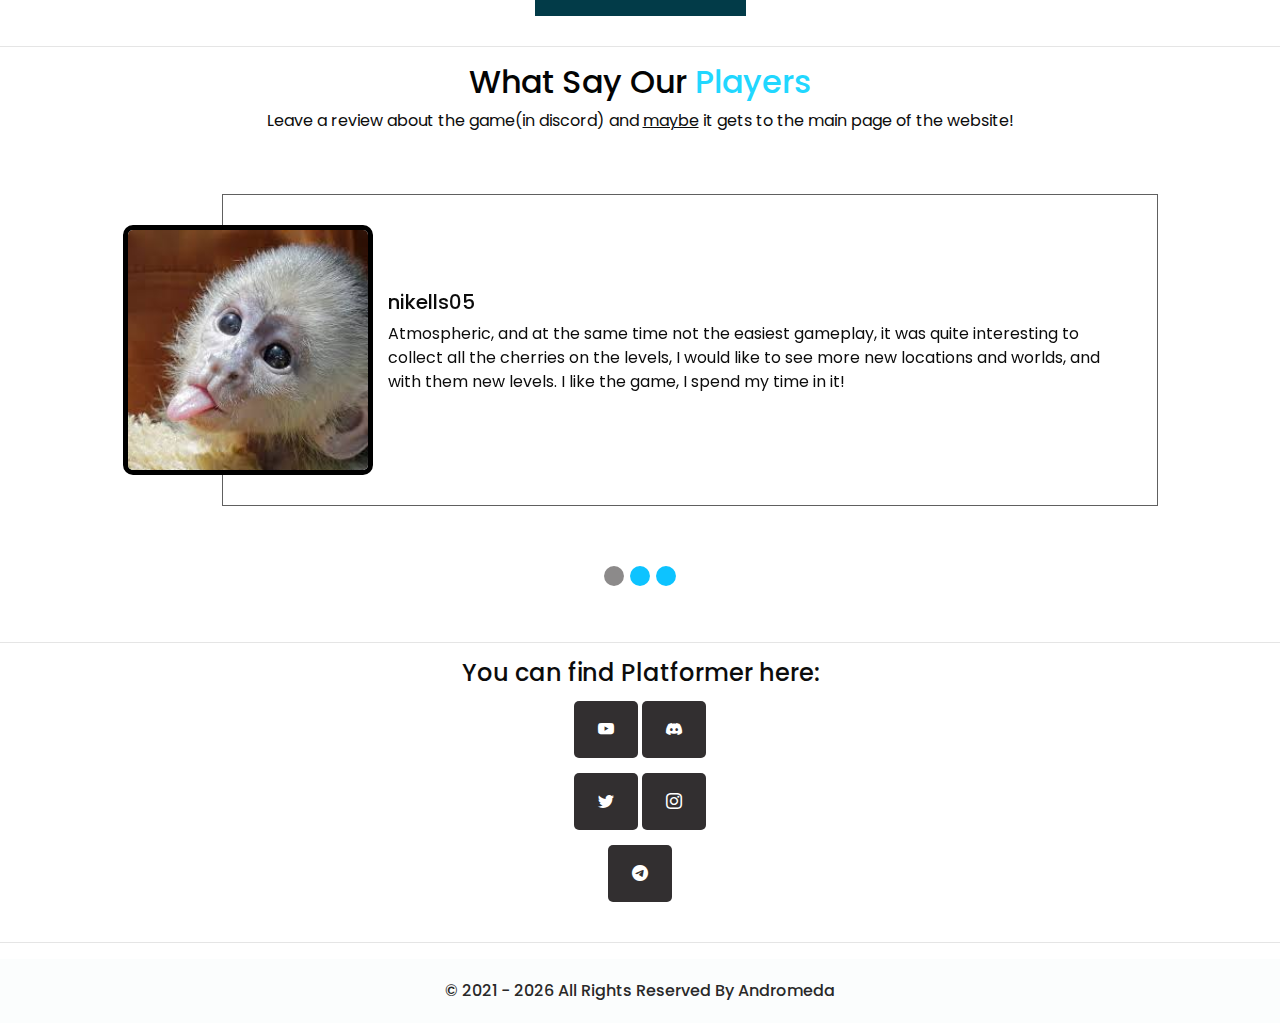
==== commit c7c84461: "delete viber link" ====
--- a/index.html
+++ b/index.html
@@ -82,7 +82,7 @@
             </div>
             <div class="quote_btn-container  d-flex justify-content-center">
               <script type="text/javascript">
-                var links = ["http://www.youtube.com/channel/UCqLkB0ikeZudFq3xYeXhJoA", "http://discord.gg/4m3zwxyevf", "http://twitter.com/platformergame", "http://t.me/platformer_game", "http://invite.viber.com/?g2=AQAK0%2BUfHu51T0%2FLLdJyixvGzjpgB4XJR8hCsYnlowvjCQd95KRIk%2F%2BHTfuCNm3C", "https://www.instagram.com/platformergame/"];
+                var links = ["http://www.youtube.com/channel/UCqLkB0ikeZudFq3xYeXhJoA", "http://discord.gg/4m3zwxyevf", "http://twitter.com/platformergame", "http://t.me/platformer_game", "https://www.instagram.com/platformergame/"];
                 var link_name;
 
               function randomLink() {
@@ -112,9 +112,6 @@
                   break;
                 case "http://t.me/platformer_game":
                   link_name = "Telegram Channel";
-                  break;
-                case "http://invite.viber.com/?g2=AQAK0%2BUfHu51T0%2FLLdJyixvGzjpgB4XJR8hCsYnlowvjCQd95KRIk%2F%2BHTfuCNm3C":
-                  link_name = "Viber Community";
                   break;
                 default:
                   link_name = "Link";
@@ -410,7 +407,6 @@
       <li title="Twitter"><a href="https://twitter.com/platformergame" class="social-icon" target="_blank"><i class="bi bi-twitter smicon"></i></a></li>
       <li title="Instagram"><a href="https://www.instagram.com/platformergame/" class="social-icon" target="_blank"><i class="bi bi-instagram smicon"></i></a></li><br><br><br>
       <li title="Telegram Channel"><a href="https://t.me/platformer_game" class="social-icon" target="_blank"><i class="bi bi-telegram smicon"></i></a></li>
-      <li title="Viber Community"><a href="https://invite.viber.com/?g2=AQAK0%2BUfHu51T0%2FLLdJyixvGzjpgB4XJR8hCsYnlowvjCQd95KRIk%2F%2BHTfuCNm3C" class="social-icon" target="_blank"><i class="fa-viber smicon">Viber</i></a></li>
     </ul>
   </div><br>
   <hr>
